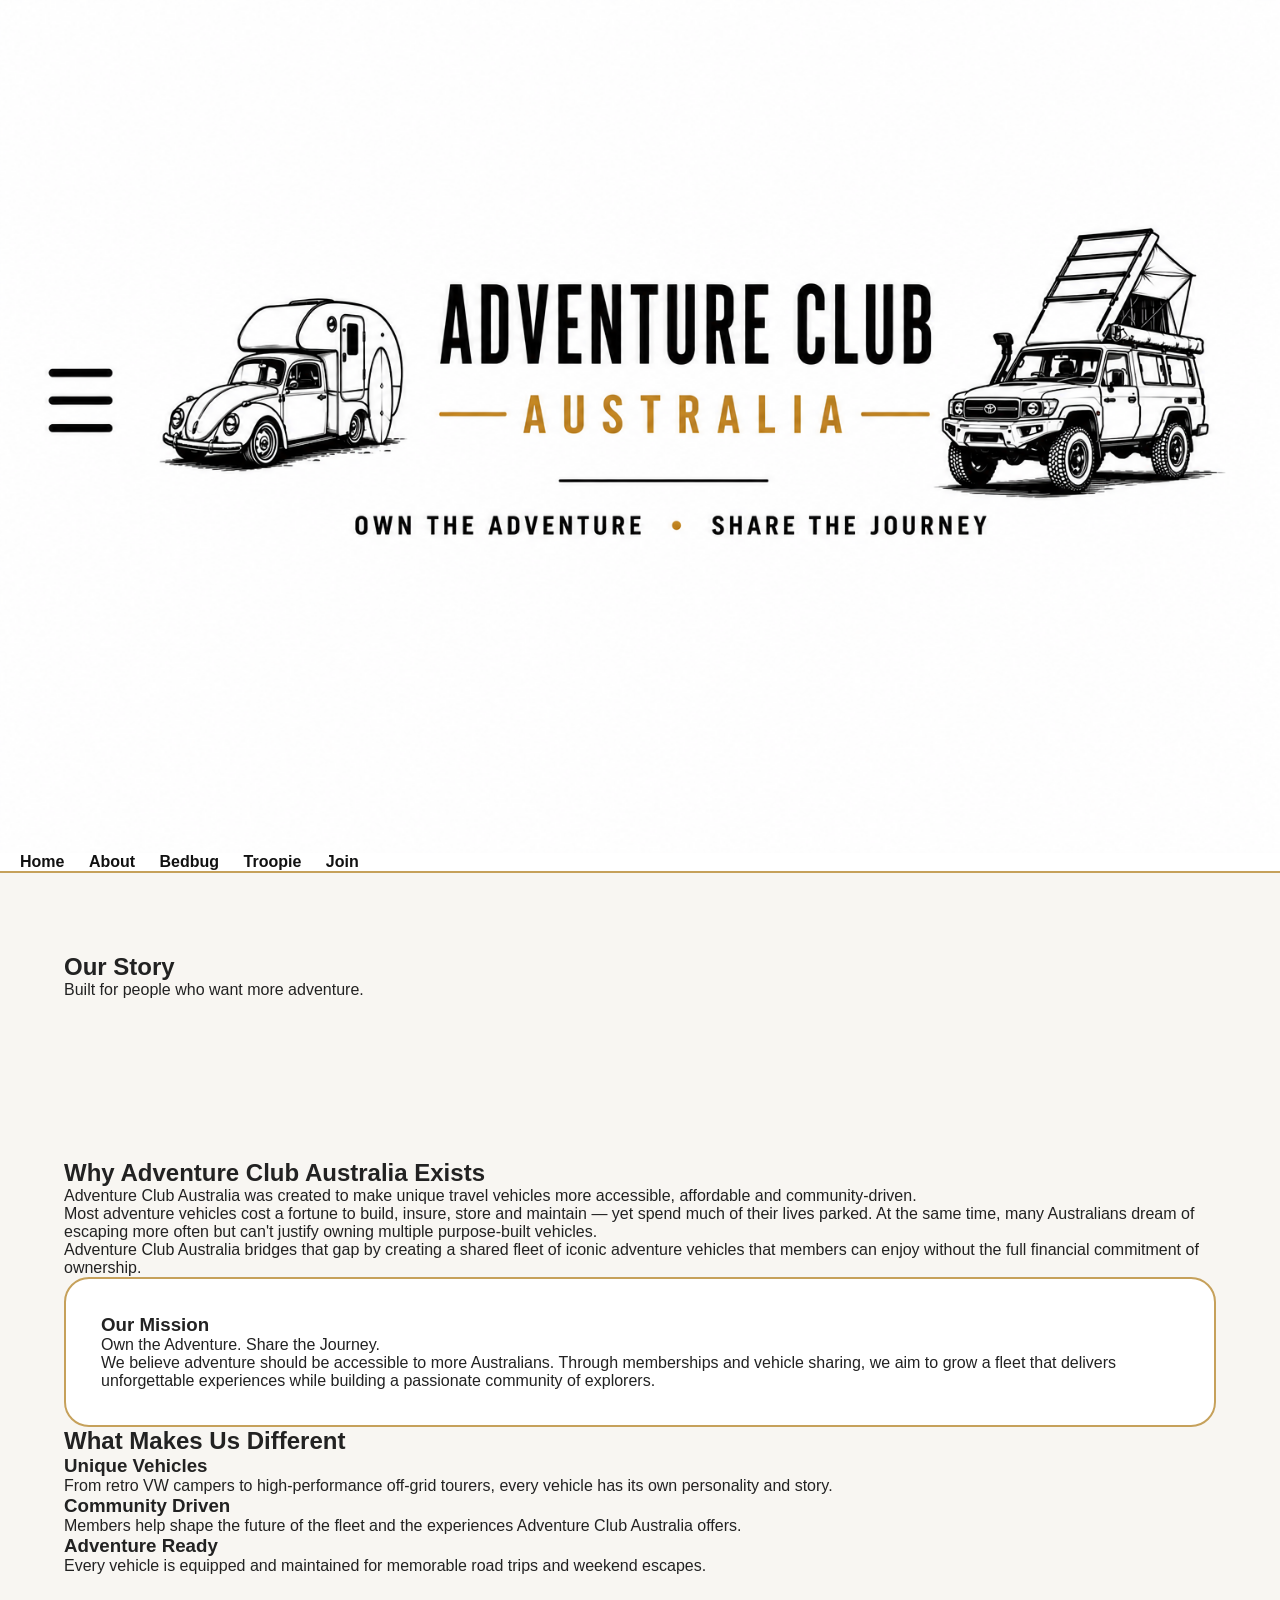
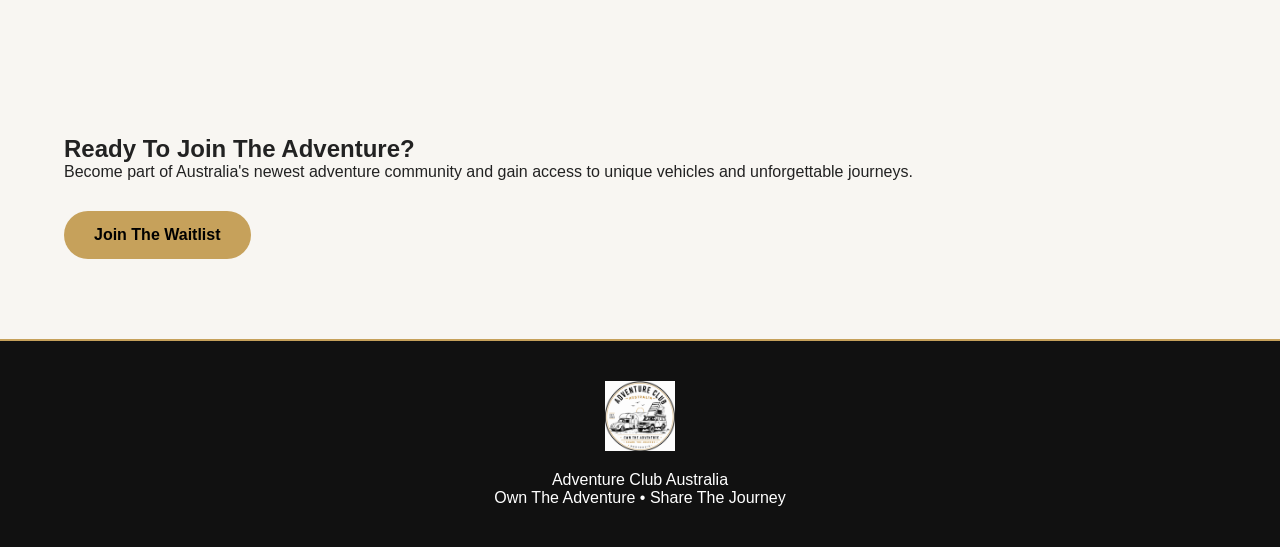
==== about.html @ 5c5e26cb "Create about.html" ====
<!DOCTYPE html>
<html lang="en">
<head>
<meta charset="UTF-8">
<meta name="viewport" content="width=device-width, initial-scale=1.0">

<title>About | Adventure Club Australia</title>

<link rel="stylesheet" href="styles.css">

</head>

<body>

<header>
    <a href="index.html">
        <img src="IMG_5790.png" alt="Adventure Club Australia" class="header-logo">
    </a>

    <nav>
        <a href="index.html">Home</a>
        <a href="about.html">About</a>
        <a href="bedbug.html">Bedbug</a>
        <a href="troopie.html">Troopie</a>
        <a href="join.html">Join</a>
    </nav>
</header>

<section class="page-hero">
    <div class="container">
        <h1>Our Story</h1>
        <p>
            Built for people who want more adventure.
        </p>
    </div>
</section>

<section class="content-section">
    <div class="container">

        <h2>Why Adventure Club Australia Exists</h2>

        <p>
            Adventure Club Australia was created to make unique travel
            vehicles more accessible, affordable and community-driven.
        </p>

        <p>
            Most adventure vehicles cost a fortune to build, insure,
            store and maintain — yet spend much of their lives parked.
            At the same time, many Australians dream of escaping more
            often but can't justify owning multiple purpose-built
            vehicles.
        </p>

        <p>
            Adventure Club Australia bridges that gap by creating a
            shared fleet of iconic adventure vehicles that members
            can enjoy without the full financial commitment of
            ownership.
        </p>

        <div class="gold-box">

            <h3>Our Mission</h3>

            <p>
                Own the Adventure. Share the Journey.
            </p>

            <p>
                We believe adventure should be accessible to more
                Australians. Through memberships and vehicle sharing,
                we aim to grow a fleet that delivers unforgettable
                experiences while building a passionate community of
                explorers.
            </p>

        </div>

        <h2>What Makes Us Different</h2>

        <div class="feature-grid">

            <div class="feature-card">
                <h3>Unique Vehicles</h3>
                <p>
                    From retro VW campers to high-performance
                    off-grid tourers, every vehicle has its
                    own personality and story.
                </p>
            </div>

            <div class="feature-card">
                <h3>Community Driven</h3>
                <p>
                    Members help shape the future of the fleet
                    and the experiences Adventure Club Australia
                    offers.
                </p>
            </div>

            <div class="feature-card">
                <h3>Adventure Ready</h3>
                <p>
                    Every vehicle is equipped and maintained
                    for memorable road trips and weekend escapes.
                </p>
            </div>

        </div>

    </div>
</section>

<section class="cta-section">

    <div class="container">

        <h2>Ready To Join The Adventure?</h2>

        <p>
            Become part of Australia's newest adventure community
            and gain access to unique vehicles and unforgettable journeys.
        </p>

        <a href="join.html" class="btn">
            Join The Waitlist
        </a>

    </div>

</section>

<footer>

    <img src="IMG_5785.png" alt="Adventure Club Australia" class="footer-logo">

    <p>
        Adventure Club Australia
    </p>

    <p>
        Own The Adventure • Share The Journey
    </p>

</footer>

</body>
</html>
---- styles.css ----
:root{
  --gold:#c6a15b;
  --black:#111;
  --cream:#f8f6f2;
}

*{
  margin:0;
  padding:0;
  box-sizing:border-box;
}

body{
  font-family:Arial, sans-serif;
  background:var(--cream);
  color:#222;
}

img{
  max-width:100%;
  display:block;
}

header{
  background:white;
  border-bottom:2px solid var(--gold);
  position:sticky;
  top:0;
  z-index:999;
}

.header-inner{
  width:90%;
  max-width:1200px;
  margin:auto;
  display:flex;
  justify-content:space-between;
  align-items:center;
  padding:15px 0;
}

.logo{
  height:60px;
}

nav a{
  text-decoration:none;
  color:#111;
  margin-left:20px;
  font-weight:700;
}

.hero{
  min-height:85vh;
  background-size:cover;
  background-position:center;
  display:flex;
  align-items:center;
  color:white;
  position:relative;
}

.hero::before{
  content:"";
  position:absolute;
  inset:0;
  background:rgba(0,0,0,.55);
}

.hero-content{
  position:relative;
  width:90%;
  max-width:1200px;
  margin:auto;
}

.hero h1{
  font-size:clamp(50px,8vw,100px);
  margin-bottom:20px;
}

.hero p{
  font-size:22px;
  max-width:700px;
}

.btn{
  display:inline-block;
  margin-top:30px;
  background:var(--gold);
  color:black;
  padding:15px 30px;
  border-radius:40px;
  text-decoration:none;
  font-weight:700;
}

section{
  padding:80px 0;
}

.container{
  width:90%;
  max-width:1200px;
  margin:auto;
}

.section-title{
  text-align:center;
  margin-bottom:50px;
}

.section-title h2{
  font-size:50px;
  margin-bottom:15px;
}

.cards{
  display:grid;
  grid-template-columns:repeat(2,1fr);
  gap:30px;
}

.card{
  background:white;
  border:2px solid var(--gold);
  border-radius:25px;
  overflow:hidden;
}

.card img{
  height:350px;
  width:100%;
  object-fit:cover;
}

.card-content{
  padding:30px;
}

.card h3{
  font-size:32px;
  margin-bottom:15px;
}

.gold-box{
  background:white;
  border:2px solid var(--gold);
  border-radius:25px;
  padding:35px;
}

.gallery{
  display:grid;
  grid-template-columns:repeat(3,1fr);
  gap:20px;
}

.gallery img{
  border-radius:20px;
  border:2px solid var(--gold);
  height:300px;
  object-fit:cover;
}

footer{
  background:#111;
  color:white;
  text-align:center;
  padding:40px 20px;
  border-top:2px solid var(--gold);
}

footer img{
  height:70px;
  margin:auto auto 20px;
}

@media(max-width:900px){

.cards{
grid-template-columns:1fr;
}

.gallery{
grid-template-columns:1fr;
}

.logo{
height:45px;
}

.hero h1{
font-size:55px;
}

nav{
display:none;
}

}
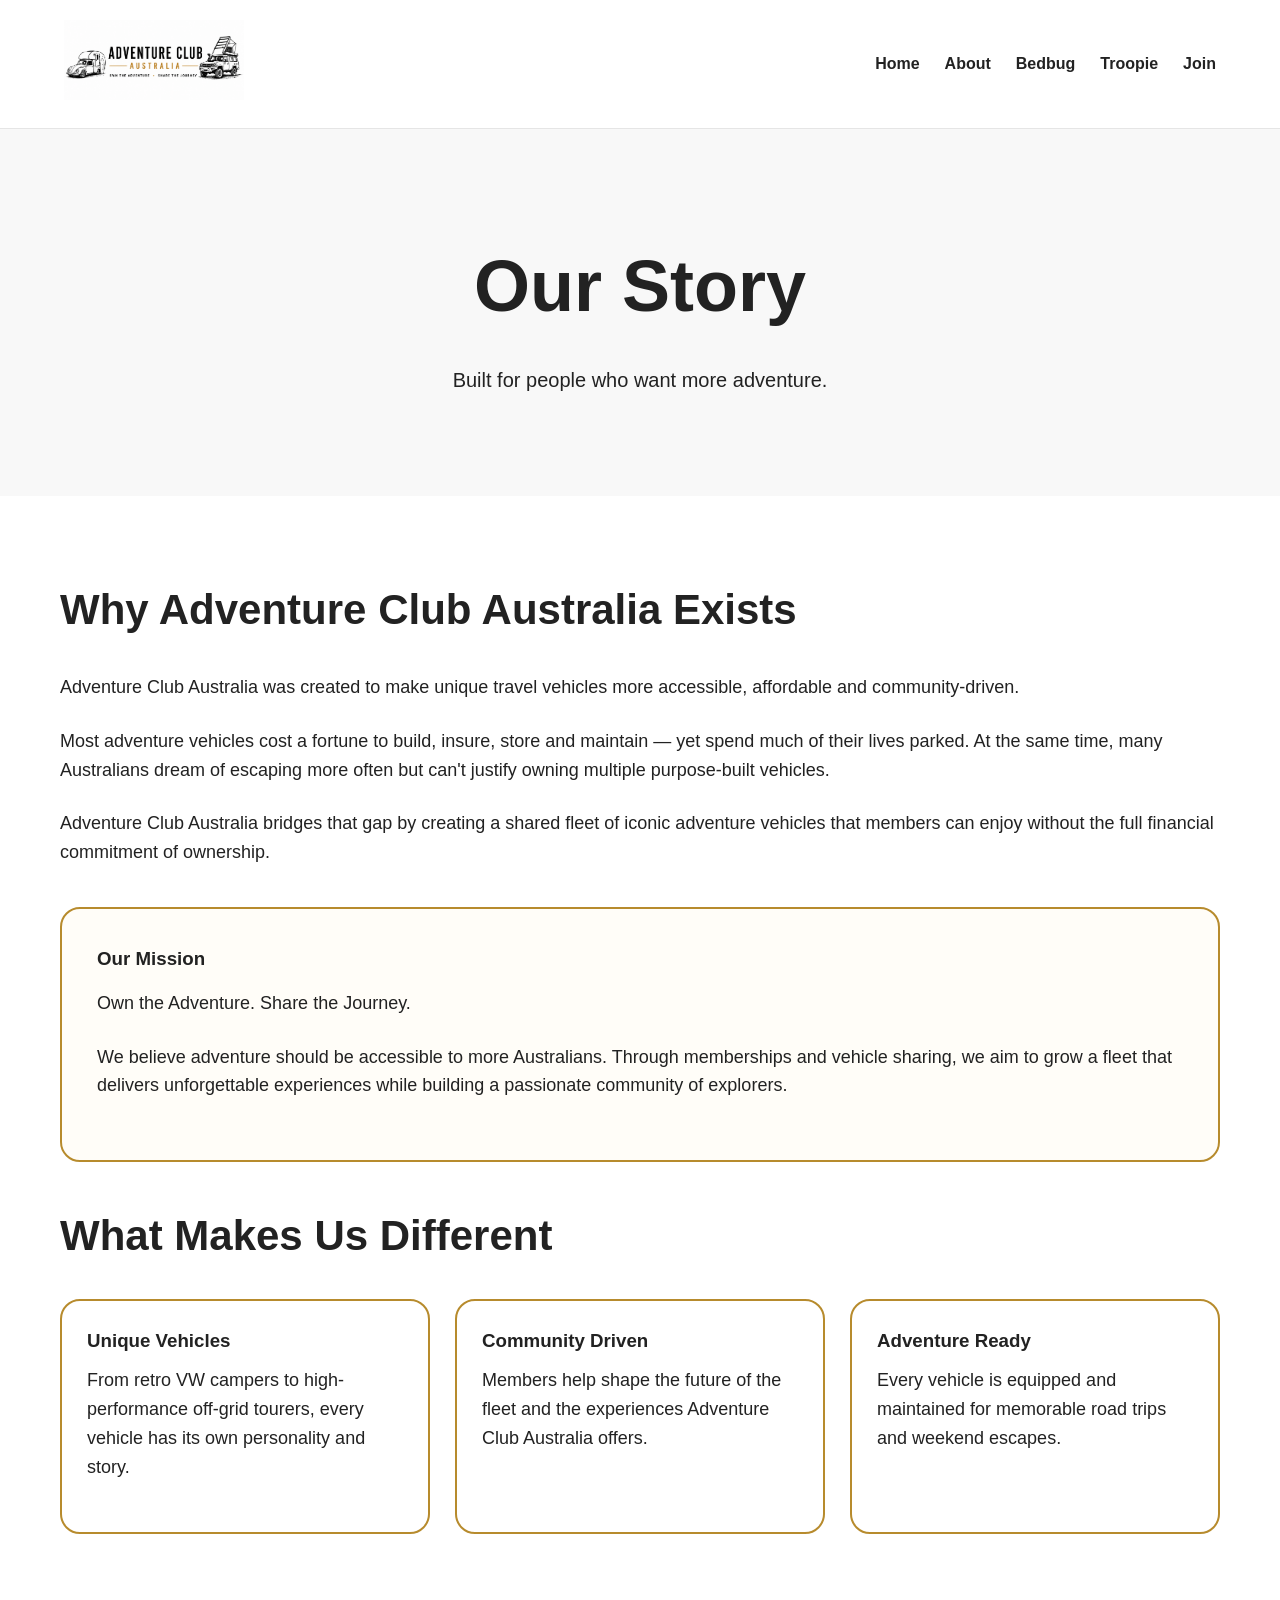
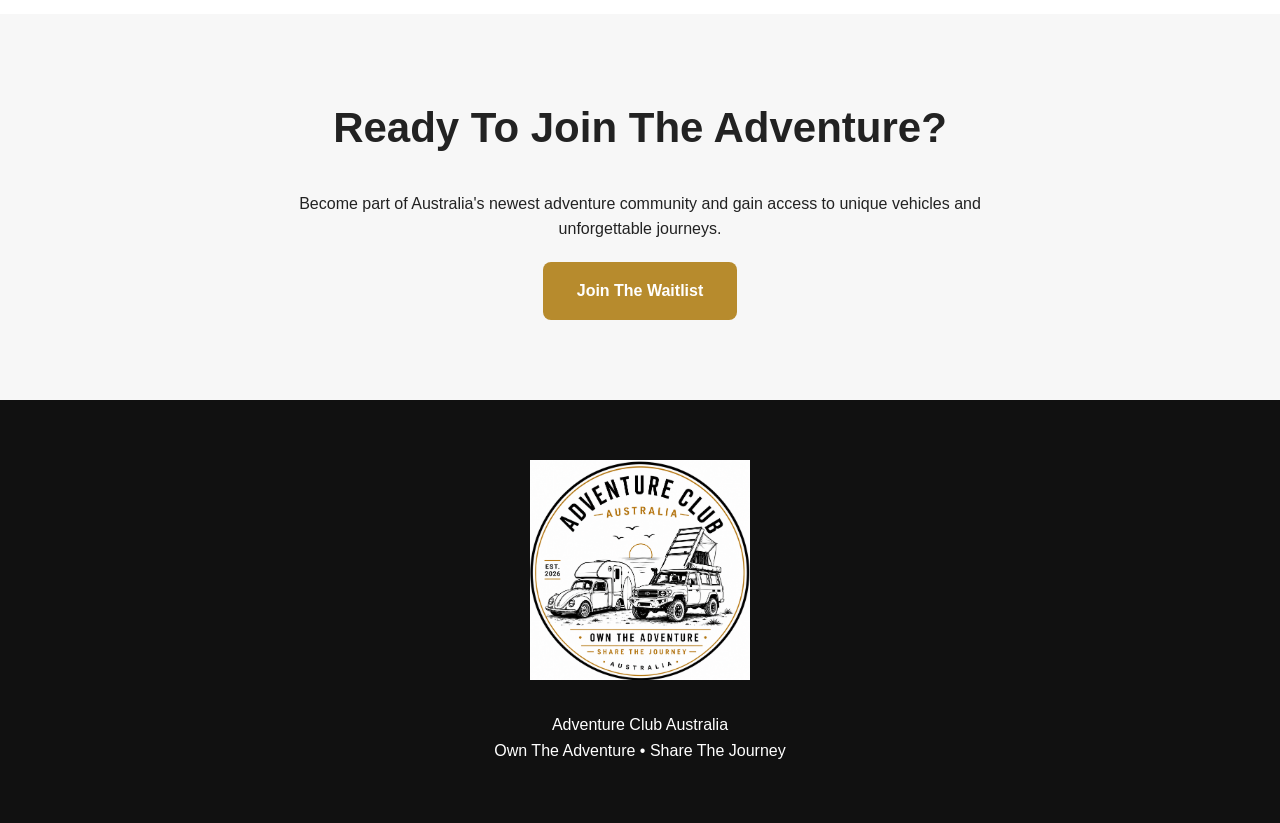
==== commit 53e4146e: "Update about.html" ====
--- a/about.html
+++ b/about.html
@@ -14,7 +14,7 @@
 
 <header>
     <a href="index.html">
-        <img src="IMG_5790.png" alt="Adventure Club Australia" class="header-logo">
+        <img src="IMG_5791.png" alt="Adventure Club Australia" class="header-logo">
     </a>
 
     <nav>
--- a/styles.css
+++ b/styles.css
@@ -1,201 +1,375 @@
-:root{
-  --gold:#c6a15b;
-  --black:#111;
-  --cream:#f8f6f2;
-}
+/* =========================
+   ADVENTURE CLUB AUSTRALIA
+========================= */
 
 *{
-  margin:0;
-  padding:0;
-  box-sizing:border-box;
+    margin:0;
+    padding:0;
+    box-sizing:border-box;
 }
 
 body{
-  font-family:Arial, sans-serif;
-  background:var(--cream);
-  color:#222;
-}
-
-img{
-  max-width:100%;
-  display:block;
-}
+    font-family:Arial, Helvetica, sans-serif;
+    color:#222;
+    background:#ffffff;
+    line-height:1.6;
+}
+
+/* =========================
+   HEADER
+========================= */
 
 header{
-  background:white;
-  border-bottom:2px solid var(--gold);
-  position:sticky;
-  top:0;
-  z-index:999;
-}
-
-.header-inner{
-  width:90%;
-  max-width:1200px;
-  margin:auto;
-  display:flex;
-  justify-content:space-between;
-  align-items:center;
-  padding:15px 0;
-}
-
-.logo{
-  height:60px;
+    background:#fff;
+    padding:20px 5%;
+    display:flex;
+    justify-content:space-between;
+    align-items:center;
+    border-bottom:1px solid #e5e5e5;
+    position:sticky;
+    top:0;
+    z-index:1000;
+}
+
+.header-logo{
+    height:80px;
+    width:auto;
+}
+
+nav{
+    display:flex;
+    gap:25px;
 }
 
 nav a{
-  text-decoration:none;
-  color:#111;
-  margin-left:20px;
-  font-weight:700;
-}
+    text-decoration:none;
+    color:#222;
+    font-weight:600;
+    transition:0.3s;
+}
+
+nav a:hover{
+    color:#b78b2d;
+}
+
+/* =========================
+   HERO
+========================= */
 
 .hero{
-  min-height:85vh;
-  background-size:cover;
-  background-position:center;
-  display:flex;
-  align-items:center;
-  color:white;
-  position:relative;
-}
-
-.hero::before{
-  content:"";
-  position:absolute;
-  inset:0;
-  background:rgba(0,0,0,.55);
+    min-height:80vh;
+    display:flex;
+    justify-content:center;
+    align-items:center;
+    text-align:center;
+    padding:80px 20px;
+    background:linear-gradient(
+        rgba(0,0,0,0.35),
+        rgba(0,0,0,0.35)
+    ),
+    url("IMG_5712.png");
+    background-size:cover;
+    background-position:center;
+    color:white;
 }
 
 .hero-content{
-  position:relative;
-  width:90%;
-  max-width:1200px;
-  margin:auto;
+    max-width:800px;
 }
 
 .hero h1{
-  font-size:clamp(50px,8vw,100px);
-  margin-bottom:20px;
+    font-size:clamp(42px,7vw,90px);
+    margin-bottom:20px;
 }
 
 .hero p{
-  font-size:22px;
-  max-width:700px;
-}
+    font-size:22px;
+    margin-bottom:30px;
+}
+
+/* =========================
+   PAGE HERO
+========================= */
+
+.page-hero{
+    padding:100px 20px;
+    text-align:center;
+    background:#f8f8f8;
+}
+
+.page-hero h1{
+    font-size:clamp(38px,6vw,72px);
+    margin-bottom:20px;
+}
+
+.page-hero p{
+    max-width:700px;
+    margin:auto;
+    font-size:20px;
+}
+
+/* =========================
+   BUTTONS
+========================= */
 
 .btn{
-  display:inline-block;
-  margin-top:30px;
-  background:var(--gold);
-  color:black;
-  padding:15px 30px;
-  border-radius:40px;
-  text-decoration:none;
-  font-weight:700;
+    display:inline-block;
+    background:#b78b2d;
+    color:white;
+    text-decoration:none;
+    padding:16px 34px;
+    border-radius:8px;
+    font-weight:bold;
+    transition:0.3s;
+    border:none;
+    cursor:pointer;
+}
+
+.btn:hover{
+    background:#967022;
+}
+
+.btn-small{
+    display:inline-block;
+    background:#b78b2d;
+    color:white;
+    text-decoration:none;
+    padding:12px 24px;
+    border-radius:8px;
+    margin-top:15px;
+    font-weight:600;
+}
+
+/* =========================
+   CONTAINERS
+========================= */
+
+.container{
+    max-width:1200px;
+    margin:auto;
+    padding:0 20px;
 }
 
 section{
-  padding:80px 0;
-}
-
-.container{
-  width:90%;
-  max-width:1200px;
-  margin:auto;
-}
-
-.section-title{
-  text-align:center;
-  margin-bottom:50px;
-}
-
-.section-title h2{
-  font-size:50px;
-  margin-bottom:15px;
-}
-
-.cards{
-  display:grid;
-  grid-template-columns:repeat(2,1fr);
-  gap:30px;
-}
-
-.card{
-  background:white;
-  border:2px solid var(--gold);
-  border-radius:25px;
-  overflow:hidden;
-}
-
-.card img{
-  height:350px;
-  width:100%;
-  object-fit:cover;
+    padding:80px 0;
+}
+
+h2{
+    text-align:center;
+    margin-bottom:30px;
+    font-size:42px;
+}
+
+/* =========================
+   INTRO
+========================= */
+
+.intro-section p{
+    max-width:900px;
+    margin:auto;
+    text-align:center;
+    font-size:20px;
+}
+
+/* =========================
+   FLEET
+========================= */
+
+.fleet-grid{
+    display:grid;
+    grid-template-columns:repeat(auto-fit,minmax(320px,1fr));
+    gap:40px;
+}
+
+.fleet-card{
+    background:white;
+    border:2px solid #b78b2d;
+    border-radius:20px;
+    overflow:hidden;
+    box-shadow:0 8px 30px rgba(0,0,0,0.08);
+    transition:0.3s;
+}
+
+.fleet-card:hover{
+    transform:translateY(-6px);
+}
+
+.fleet-card img{
+    width:100%;
+    height:320px;
+    object-fit:cover;
 }
 
 .card-content{
-  padding:30px;
-}
-
-.card h3{
-  font-size:32px;
-  margin-bottom:15px;
-}
+    padding:25px;
+}
+
+.card-content h3{
+    margin-bottom:10px;
+    font-size:30px;
+}
+
+/* =========================
+   GALLERY
+========================= */
+
+.gallery-grid{
+    display:grid;
+    grid-template-columns:repeat(auto-fit,minmax(250px,1fr));
+    gap:20px;
+}
+
+.gallery-grid img{
+    width:100%;
+    height:260px;
+    object-fit:cover;
+    border-radius:18px;
+}
+
+/* =========================
+   GOLD BOX
+========================= */
 
 .gold-box{
-  background:white;
-  border:2px solid var(--gold);
-  border-radius:25px;
-  padding:35px;
-}
-
-.gallery{
-  display:grid;
-  grid-template-columns:repeat(3,1fr);
-  gap:20px;
-}
-
-.gallery img{
-  border-radius:20px;
-  border:2px solid var(--gold);
-  height:300px;
-  object-fit:cover;
-}
+    border:2px solid #b78b2d;
+    padding:35px;
+    border-radius:20px;
+    margin:40px 0;
+    background:#fffdf8;
+}
+
+.gold-box h3{
+    margin-bottom:15px;
+}
+
+/* =========================
+   FEATURES
+========================= */
+
+.feature-grid{
+    display:grid;
+    grid-template-columns:repeat(auto-fit,minmax(250px,1fr));
+    gap:25px;
+    margin-top:30px;
+}
+
+.feature-card{
+    background:white;
+    border:2px solid #b78b2d;
+    border-radius:20px;
+    padding:25px;
+}
+
+.feature-card h3{
+    margin-bottom:10px;
+}
+
+/* =========================
+   CONTENT
+========================= */
+
+.content-section p{
+    margin-bottom:25px;
+    font-size:18px;
+}
+
+.content-section h2{
+    text-align:left;
+}
+
+/* =========================
+   CTA
+========================= */
+
+.cta-section{
+    text-align:center;
+    background:#f7f7f7;
+}
+
+.cta-section p{
+    max-width:700px;
+    margin:20px auto;
+}
+
+/* =========================
+   FORM
+========================= */
+
+.join-form{
+    max-width:700px;
+    margin:40px auto 0;
+}
+
+.join-form input,
+.join-form textarea{
+    width:100%;
+    padding:16px;
+    margin-bottom:15px;
+    border:1px solid #ddd;
+    border-radius:8px;
+    font-size:16px;
+}
+
+.join-form button{
+    width:100%;
+}
+
+/* =========================
+   FOOTER
+========================= */
 
 footer{
-  background:#111;
-  color:white;
-  text-align:center;
-  padding:40px 20px;
-  border-top:2px solid var(--gold);
-}
-
-footer img{
-  height:70px;
-  margin:auto auto 20px;
-}
-
-@media(max-width:900px){
-
-.cards{
-grid-template-columns:1fr;
-}
-
-.gallery{
-grid-template-columns:1fr;
-}
-
-.logo{
-height:45px;
-}
-
-.hero h1{
-font-size:55px;
-}
-
-nav{
-display:none;
-}
-
-}
+    background:#111;
+    color:white;
+    text-align:center;
+    padding:60px 20px;
+}
+
+.footer-logo{
+    width:220px;
+    max-width:80%;
+    margin-bottom:25px;
+}
+
+footer h3{
+    margin-bottom:10px;
+}
+
+/* =========================
+   MOBILE
+========================= */
+
+@media(max-width:768px){
+
+    header{
+        flex-direction:column;
+        gap:20px;
+    }
+
+    nav{
+        flex-wrap:wrap;
+        justify-content:center;
+        gap:15px;
+    }
+
+    .header-logo{
+        height:65px;
+    }
+
+    h2{
+        font-size:34px;
+    }
+
+    .hero h1{
+        font-size:52px;
+    }
+
+    .hero p{
+        font-size:18px;
+    }
+
+    .fleet-card img{
+        height:250px;
+    }
+
+}
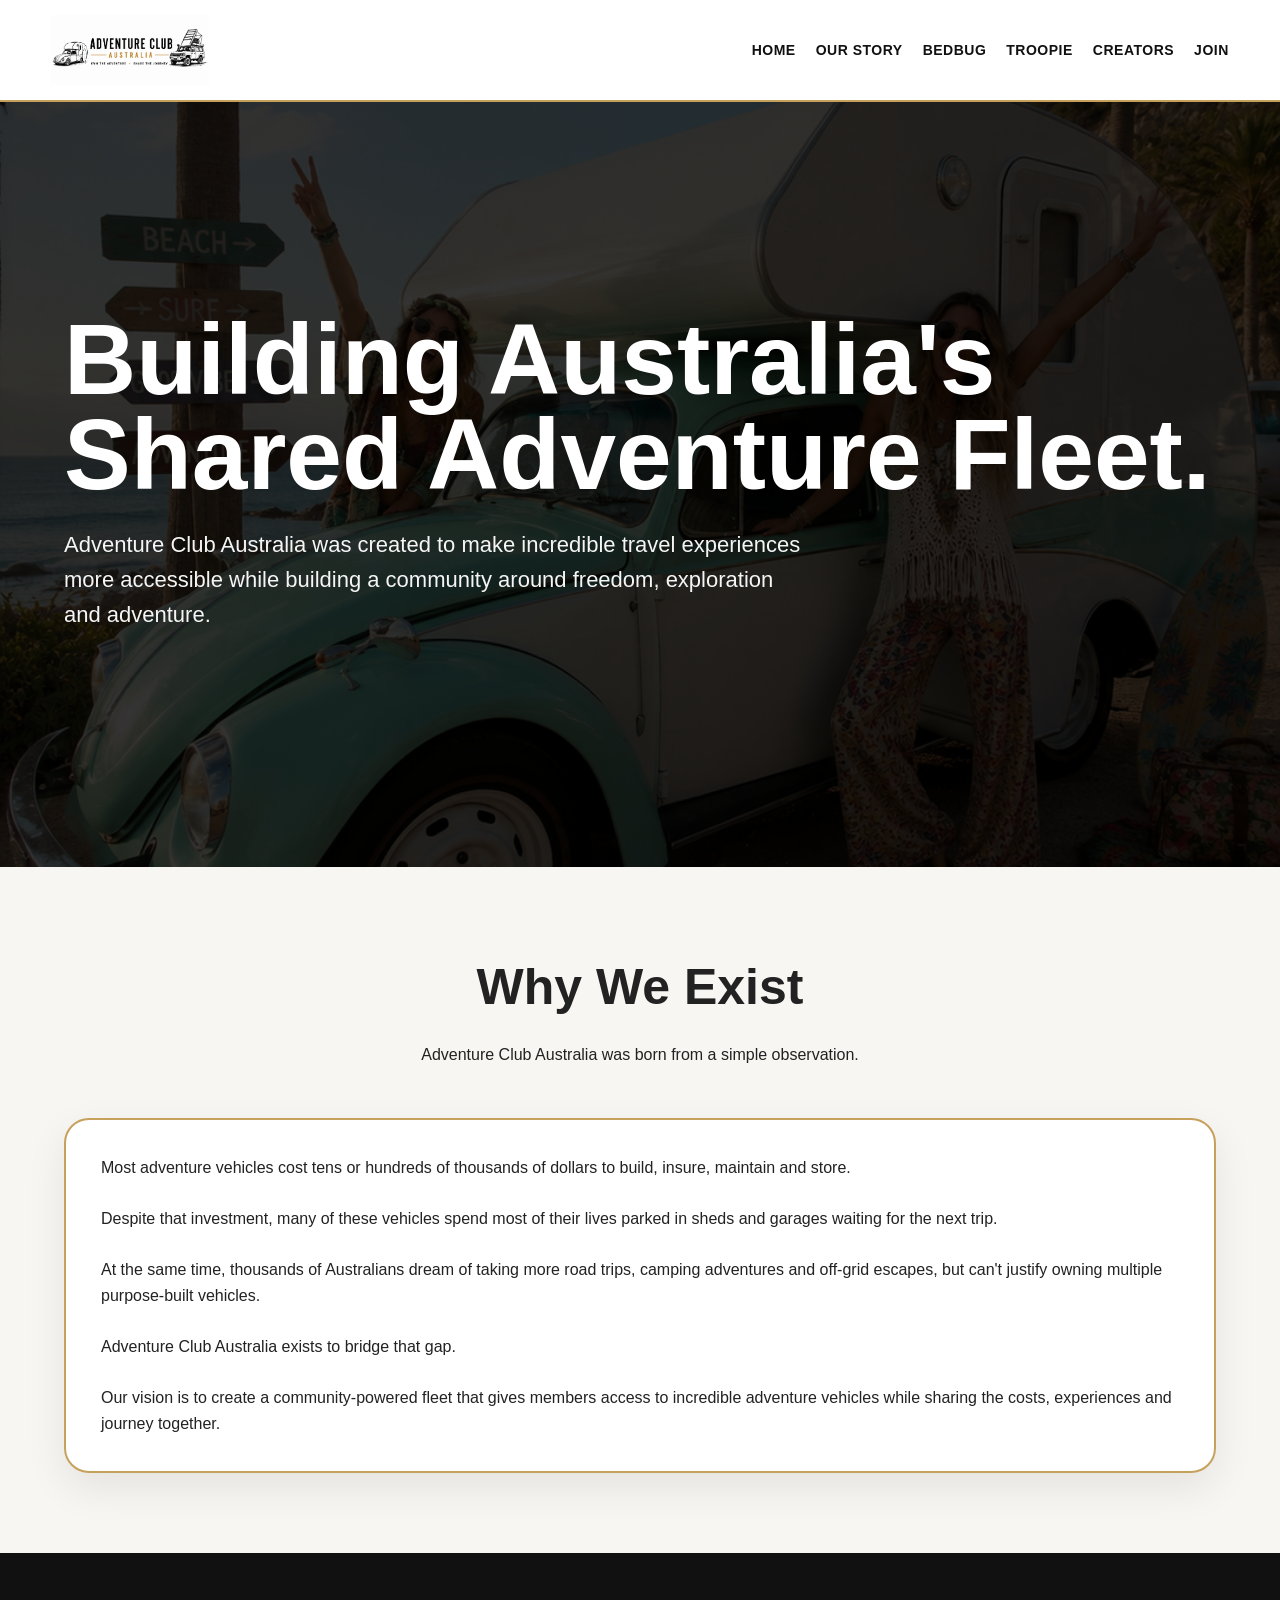
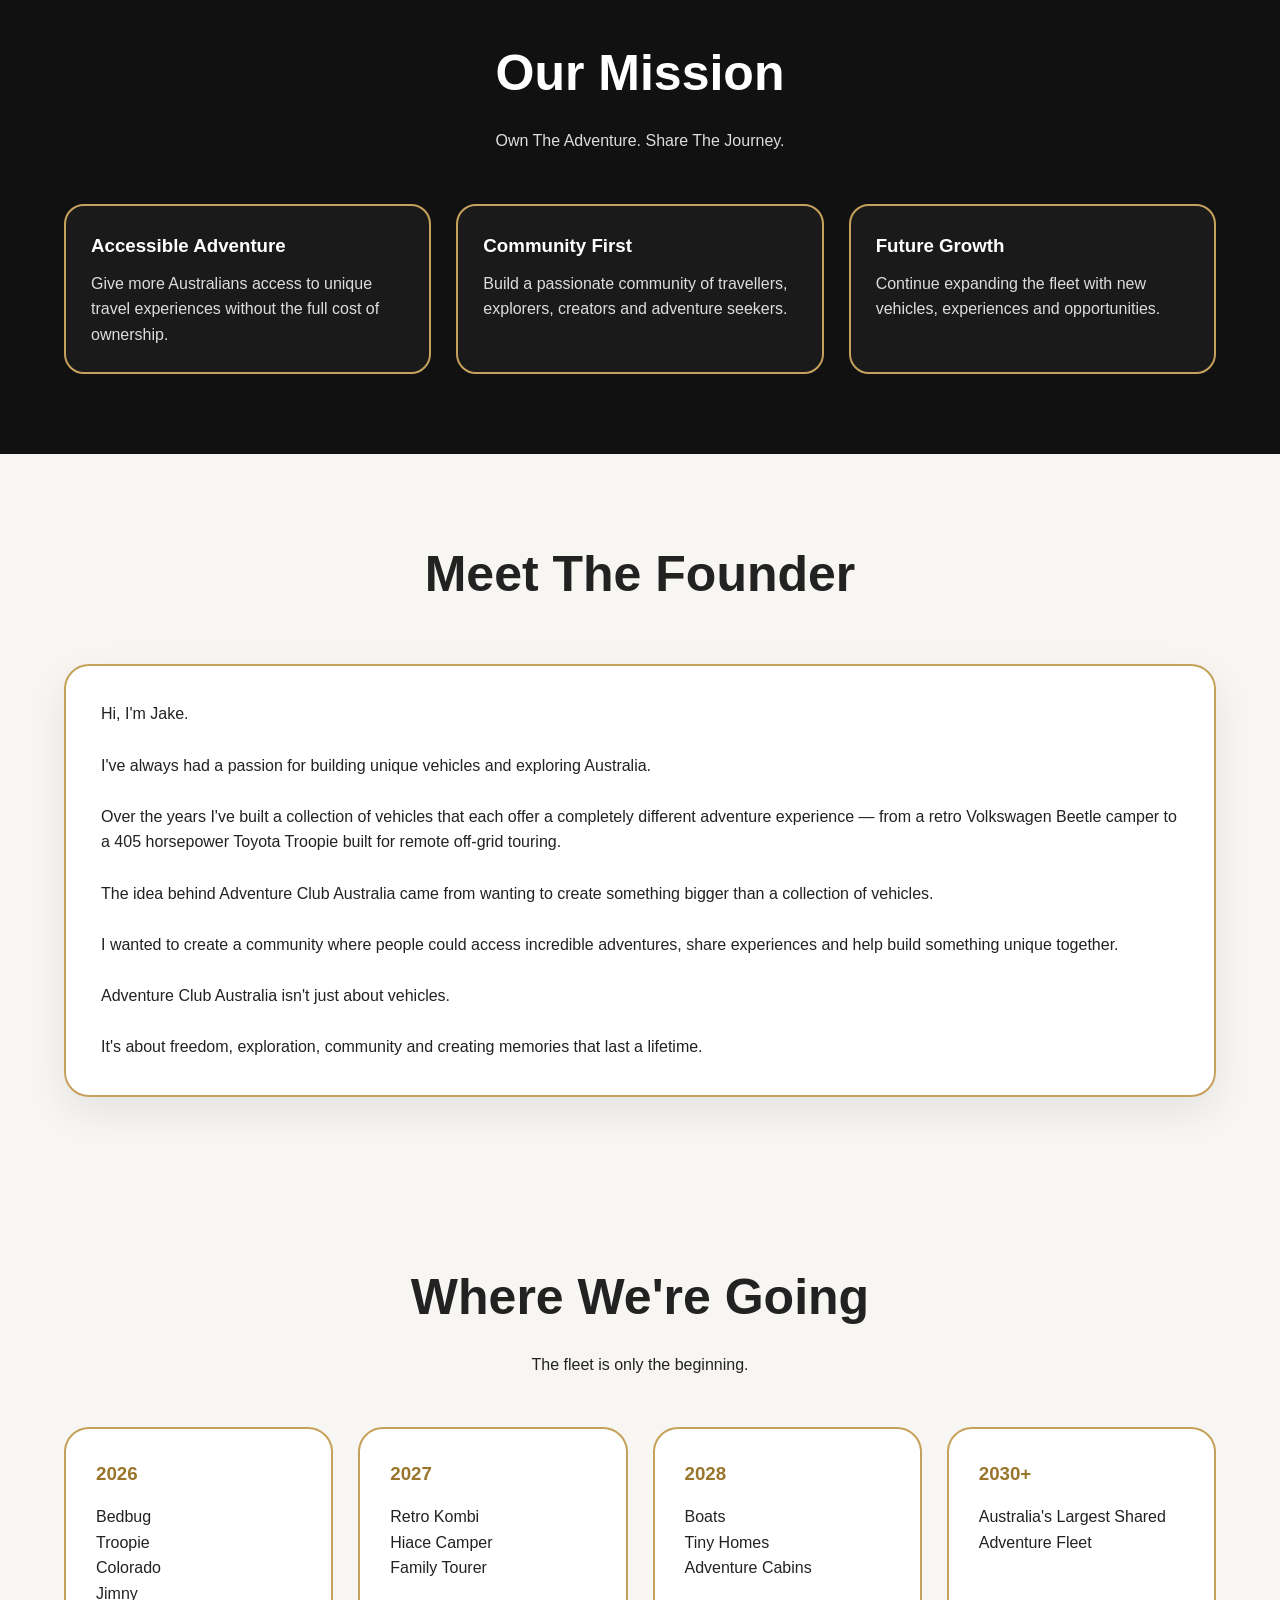
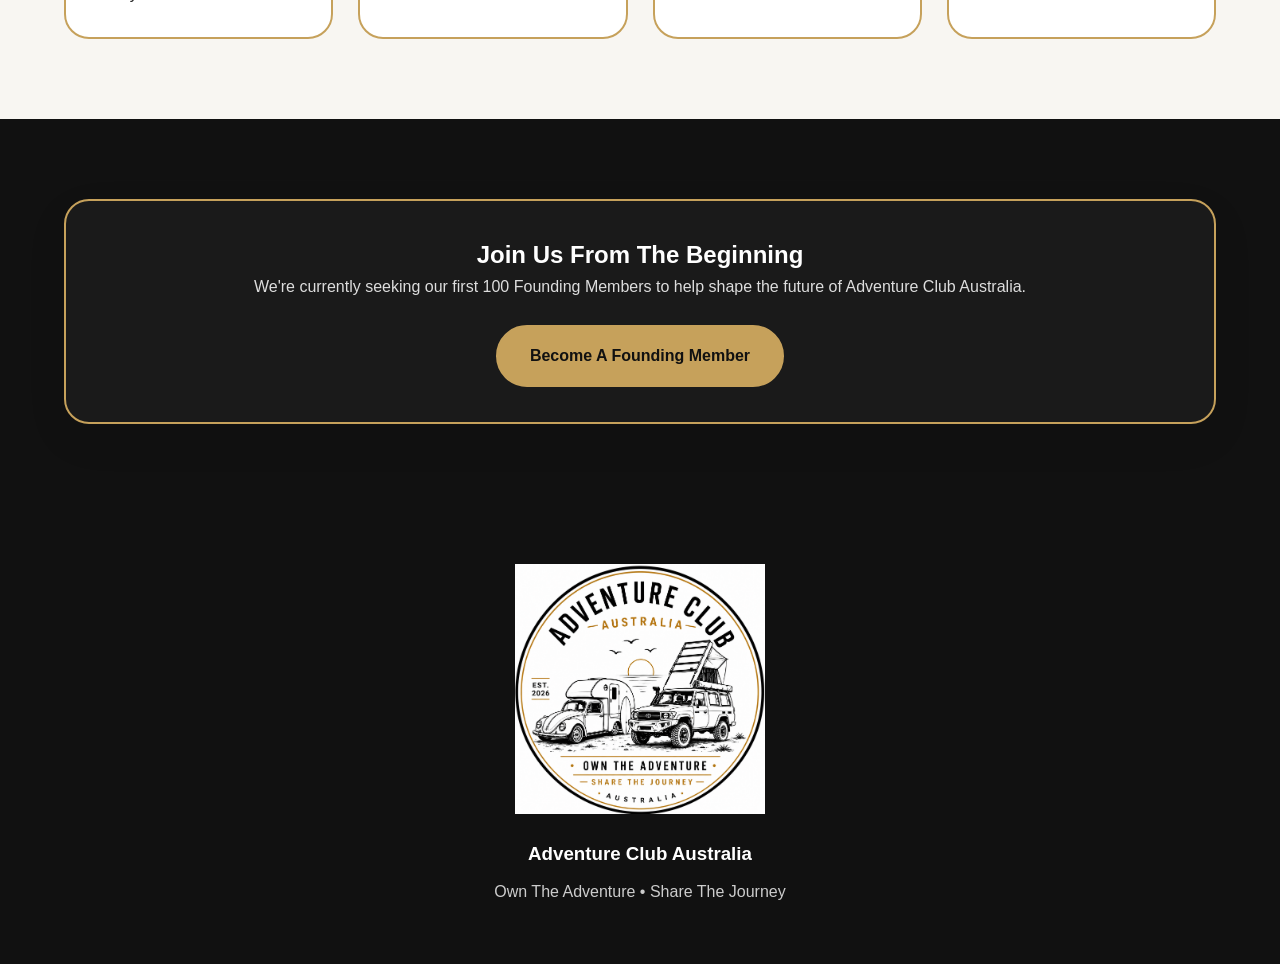
==== commit 0d4c1e04: "Update about.html" ====
--- a/about.html
+++ b/about.html
@@ -1,10 +1,17 @@
 <!DOCTYPE html>
 <html lang="en">
+
 <head>
+
 <meta charset="UTF-8">
 <meta name="viewport" content="width=device-width, initial-scale=1.0">
 
-<title>About | Adventure Club Australia</title>
+<title>
+Our Story | Adventure Club Australia
+</title>
+
+<meta name="description"
+content="Learn about the vision behind Adventure Club Australia and the mission to build Australia's first community-powered adventure fleet.">
 
 <link rel="stylesheet" href="styles.css">
 
@@ -13,138 +20,364 @@
 <body>
 
 <header>
-    <a href="index.html">
-        <img src="IMG_5791.png" alt="Adventure Club Australia" class="header-logo">
-    </a>
-
-    <nav>
-        <a href="index.html">Home</a>
-        <a href="about.html">About</a>
-        <a href="bedbug.html">Bedbug</a>
-        <a href="troopie.html">Troopie</a>
-        <a href="join.html">Join</a>
-    </nav>
+
+<div class="header-inner">
+
+<a href="index.html">
+<img src="IMG_5791.png"
+alt="Adventure Club Australia"
+class="header-logo">
+</a>
+
+<nav>
+
+<a href="index.html">Home</a>
+<a href="about.html">Our Story</a>
+<a href="bedbug.html">Bedbug</a>
+<a href="troopie.html">Troopie</a>
+<a href="creators.html">Creators</a>
+<a href="join.html">Join</a>
+
+</nav>
+
+</div>
+
 </header>
 
-<section class="page-hero">
-    <div class="container">
-        <h1>Our Story</h1>
-        <p>
-            Built for people who want more adventure.
-        </p>
-    </div>
-</section>
-
-<section class="content-section">
-    <div class="container">
-
-        <h2>Why Adventure Club Australia Exists</h2>
-
-        <p>
-            Adventure Club Australia was created to make unique travel
-            vehicles more accessible, affordable and community-driven.
-        </p>
-
-        <p>
-            Most adventure vehicles cost a fortune to build, insure,
-            store and maintain — yet spend much of their lives parked.
-            At the same time, many Australians dream of escaping more
-            often but can't justify owning multiple purpose-built
-            vehicles.
-        </p>
-
-        <p>
-            Adventure Club Australia bridges that gap by creating a
-            shared fleet of iconic adventure vehicles that members
-            can enjoy without the full financial commitment of
-            ownership.
-        </p>
-
-        <div class="gold-box">
-
-            <h3>Our Mission</h3>
-
-            <p>
-                Own the Adventure. Share the Journey.
-            </p>
-
-            <p>
-                We believe adventure should be accessible to more
-                Australians. Through memberships and vehicle sharing,
-                we aim to grow a fleet that delivers unforgettable
-                experiences while building a passionate community of
-                explorers.
-            </p>
-
-        </div>
-
-        <h2>What Makes Us Different</h2>
-
-        <div class="feature-grid">
-
-            <div class="feature-card">
-                <h3>Unique Vehicles</h3>
-                <p>
-                    From retro VW campers to high-performance
-                    off-grid tourers, every vehicle has its
-                    own personality and story.
-                </p>
-            </div>
-
-            <div class="feature-card">
-                <h3>Community Driven</h3>
-                <p>
-                    Members help shape the future of the fleet
-                    and the experiences Adventure Club Australia
-                    offers.
-                </p>
-            </div>
-
-            <div class="feature-card">
-                <h3>Adventure Ready</h3>
-                <p>
-                    Every vehicle is equipped and maintained
-                    for memorable road trips and weekend escapes.
-                </p>
-            </div>
-
-        </div>
-
-    </div>
-</section>
-
-<section class="cta-section">
-
-    <div class="container">
-
-        <h2>Ready To Join The Adventure?</h2>
-
-        <p>
-            Become part of Australia's newest adventure community
-            and gain access to unique vehicles and unforgettable journeys.
-        </p>
-
-        <a href="join.html" class="btn">
-            Join The Waitlist
-        </a>
-
-    </div>
+<section class="hero"
+style="
+background:
+linear-gradient(
+rgba(0,0,0,0.55),
+rgba(0,0,0,0.55)
+),
+url('IMG_5712.png');
+background-size:cover;
+background-position:center;
+">
+
+<div class="hero-content">
+
+<h1>
+Building Australia's Shared Adventure Fleet.
+</h1>
+
+<p>
+Adventure Club Australia was created to make incredible
+travel experiences more accessible while building a
+community around freedom, exploration and adventure.
+</p>
+
+</div>
+
+</section>
+
+<section>
+
+<div class="container">
+
+<div class="section-title">
+
+<h2>
+Why We Exist
+</h2>
+
+<p>
+Adventure Club Australia was born from a simple observation.
+</p>
+
+</div>
+
+<div class="gold-box">
+
+<p>
+Most adventure vehicles cost tens or hundreds of thousands
+of dollars to build, insure, maintain and store.
+</p>
+
+<br>
+
+<p>
+Despite that investment, many of these vehicles spend most
+of their lives parked in sheds and garages waiting for the
+next trip.
+</p>
+
+<br>
+
+<p>
+At the same time, thousands of Australians dream of taking
+more road trips, camping adventures and off-grid escapes,
+but can't justify owning multiple purpose-built vehicles.
+</p>
+
+<br>
+
+<p>
+Adventure Club Australia exists to bridge that gap.
+</p>
+
+<br>
+
+<p>
+Our vision is to create a community-powered fleet that gives
+members access to incredible adventure vehicles while sharing
+the costs, experiences and journey together.
+</p>
+
+</div>
+
+</div>
+
+</section>
+
+<section class="dark-section">
+
+<div class="container">
+
+<div class="section-title">
+
+<h2>
+Our Mission
+</h2>
+
+<p>
+Own The Adventure. Share The Journey.
+</p>
+
+</div>
+
+<div class="feature-grid">
+
+<div class="feature-card">
+
+<h3>
+Accessible Adventure
+</h3>
+
+<p>
+Give more Australians access to unique travel experiences
+without the full cost of ownership.
+</p>
+
+</div>
+
+<div class="feature-card">
+
+<h3>
+Community First
+</h3>
+
+<p>
+Build a passionate community of travellers, explorers,
+creators and adventure seekers.
+</p>
+
+</div>
+
+<div class="feature-card">
+
+<h3>
+Future Growth
+</h3>
+
+<p>
+Continue expanding the fleet with new vehicles,
+experiences and opportunities.
+</p>
+
+</div>
+
+</div>
+
+</div>
+
+</section>
+
+<section>
+
+<div class="container">
+
+<div class="section-title">
+
+<h2>
+Meet The Founder
+</h2>
+
+</div>
+
+<div class="gold-box">
+
+<p>
+Hi, I'm Jake.
+</p>
+
+<br>
+
+<p>
+I've always had a passion for building unique vehicles and
+exploring Australia.
+</p>
+
+<br>
+
+<p>
+Over the years I've built a collection of vehicles that each
+offer a completely different adventure experience — from a
+retro Volkswagen Beetle camper to a 405 horsepower Toyota
+Troopie built for remote off-grid touring.
+</p>
+
+<br>
+
+<p>
+The idea behind Adventure Club Australia came from wanting
+to create something bigger than a collection of vehicles.
+</p>
+
+<br>
+
+<p>
+I wanted to create a community where people could access
+incredible adventures, share experiences and help build
+something unique together.
+</p>
+
+<br>
+
+<p>
+Adventure Club Australia isn't just about vehicles.
+</p>
+
+<br>
+
+<p>
+It's about freedom, exploration, community and creating
+memories that last a lifetime.
+</p>
+
+</div>
+
+</div>
+
+</section>
+
+<section>
+
+<div class="container">
+
+<div class="section-title">
+
+<h2>
+Where We're Going
+</h2>
+
+<p>
+The fleet is only the beginning.
+</p>
+
+</div>
+
+<div class="roadmap">
+
+<div class="roadmap-item">
+
+<h3>2026</h3>
+
+<p>
+Bedbug<br>
+Troopie<br>
+Colorado<br>
+Jimny
+</p>
+
+</div>
+
+<div class="roadmap-item">
+
+<h3>2027</h3>
+
+<p>
+Retro Kombi<br>
+Hiace Camper<br>
+Family Tourer
+</p>
+
+</div>
+
+<div class="roadmap-item">
+
+<h3>2028</h3>
+
+<p>
+Boats<br>
+Tiny Homes<br>
+Adventure Cabins
+</p>
+
+</div>
+
+<div class="roadmap-item">
+
+<h3>2030+</h3>
+
+<p>
+Australia's Largest Shared Adventure Fleet
+</p>
+
+</div>
+
+</div>
+
+</div>
+
+</section>
+
+<section class="dark-section">
+
+<div class="container">
+
+<div class="gold-box"
+style="text-align:center;">
+
+<h2>
+Join Us From The Beginning
+</h2>
+
+<p>
+We're currently seeking our first 100 Founding Members to
+help shape the future of Adventure Club Australia.
+</p>
+
+<br>
+
+<a href="join.html"
+class="btn">
+Become A Founding Member
+</a>
+
+</div>
+
+</div>
 
 </section>
 
 <footer>
 
-    <img src="IMG_5785.png" alt="Adventure Club Australia" class="footer-logo">
-
-    <p>
-        Adventure Club Australia
-    </p>
-
-    <p>
-        Own The Adventure • Share The Journey
-    </p>
+<img src="IMG_5785.png"
+alt="Adventure Club Australia"
+class="footer-logo">
+
+<h3>
+Adventure Club Australia
+</h3>
+
+<p>
+Own The Adventure • Share The Journey
+</p>
 
 </footer>
 
 </body>
+
 </html>
--- a/styles.css
+++ b/styles.css
@@ -1,6 +1,15 @@
-/* =========================
+/* ==========================
    ADVENTURE CLUB AUSTRALIA
-========================= */
+========================== */
+
+:root{
+    --gold:#c6a15b;
+    --dark-gold:#9a762d;
+    --black:#111111;
+    --cream:#f8f6f2;
+    --white:#ffffff;
+    --grey:#666666;
+}
 
 *{
     margin:0;
@@ -8,315 +17,354 @@
     box-sizing:border-box;
 }
 
+html{
+    scroll-behavior:smooth;
+}
+
 body{
     font-family:Arial, Helvetica, sans-serif;
+    background:var(--cream);
     color:#222;
-    background:#ffffff;
     line-height:1.6;
 }
 
-/* =========================
+img{
+    max-width:100%;
+    display:block;
+}
+
+a{
+    text-decoration:none;
+}
+
+/* ==========================
    HEADER
-========================= */
+========================== */
 
 header{
-    background:#fff;
-    padding:20px 5%;
+    background:white;
+    border-bottom:2px solid var(--gold);
+    position:sticky;
+    top:0;
+    z-index:999;
+}
+
+.header-inner{
+    width:92%;
+    max-width:1200px;
+    margin:auto;
     display:flex;
     justify-content:space-between;
     align-items:center;
-    border-bottom:1px solid #e5e5e5;
-    position:sticky;
-    top:0;
-    z-index:1000;
+    padding:15px 0;
 }
 
 .header-logo{
-    height:80px;
+    height:70px;
     width:auto;
 }
 
 nav{
     display:flex;
-    gap:25px;
+    gap:20px;
 }
 
 nav a{
-    text-decoration:none;
-    color:#222;
-    font-weight:600;
-    transition:0.3s;
+    color:#111;
+    font-weight:700;
+    text-transform:uppercase;
+    font-size:14px;
+    letter-spacing:0.5px;
 }
 
 nav a:hover{
-    color:#b78b2d;
-}
-
-/* =========================
-   HERO
-========================= */
+    color:var(--dark-gold);
+}
+
+/* ==========================
+   HERO SECTION
+========================== */
 
 .hero{
-    min-height:80vh;
+    min-height:85vh;
     display:flex;
-    justify-content:center;
     align-items:center;
-    text-align:center;
-    padding:80px 20px;
-    background:linear-gradient(
-        rgba(0,0,0,0.35),
-        rgba(0,0,0,0.35)
-    ),
-    url("IMG_5712.png");
+    position:relative;
     background-size:cover;
     background-position:center;
     color:white;
 }
 
+.hero::before{
+    content:"";
+    position:absolute;
+    inset:0;
+    background:rgba(0,0,0,0.55);
+}
+
 .hero-content{
-    max-width:800px;
+    position:relative;
+    width:90%;
+    max-width:1200px;
+    margin:auto;
 }
 
 .hero h1{
-    font-size:clamp(42px,7vw,90px);
-    margin-bottom:20px;
+    font-size:clamp(48px,8vw,100px);
+    line-height:0.95;
+    margin-bottom:25px;
 }
 
 .hero p{
     font-size:22px;
-    margin-bottom:30px;
-}
-
-/* =========================
-   PAGE HERO
-========================= */
-
-.page-hero{
-    padding:100px 20px;
+    max-width:750px;
+    margin-bottom:25px;
+    color:#f5f5f5;
+}
+
+/* ==========================
+   BUTTONS
+========================== */
+
+.btn{
+    display:inline-block;
+    background:var(--gold);
+    color:#111;
+    padding:16px 32px;
+    border-radius:50px;
+    font-weight:700;
+    border:2px solid var(--gold);
+    transition:0.3s;
+}
+
+.btn:hover{
+    transform:translateY(-3px);
+}
+
+.btn-secondary{
+    display:inline-block;
+    background:transparent;
+    color:white;
+    padding:16px 32px;
+    border-radius:50px;
+    font-weight:700;
+    border:2px solid white;
+    margin-left:15px;
+}
+
+/* ==========================
+   GENERAL SECTIONS
+========================== */
+
+section{
+    padding:80px 0;
+}
+
+.container{
+    width:90%;
+    max-width:1200px;
+    margin:auto;
+}
+
+.section-title{
     text-align:center;
-    background:#f8f8f8;
-}
-
-.page-hero h1{
-    font-size:clamp(38px,6vw,72px);
-    margin-bottom:20px;
-}
-
-.page-hero p{
+    margin-bottom:50px;
+}
+
+.section-title h2{
+    font-size:50px;
+    margin-bottom:15px;
+}
+
+.section-title p{
+    max-width:800px;
+    margin:auto;
+}
+
+/* ==========================
+   GOLD BOXES
+========================== */
+
+.gold-box{
+    background:white;
+    border:2px solid var(--gold);
+    border-radius:25px;
+    padding:35px;
+    box-shadow:0 15px 40px rgba(0,0,0,0.08);
+}
+
+/* ==========================
+   CARDS
+========================== */
+
+.cards{
+    display:grid;
+    grid-template-columns:repeat(2,1fr);
+    gap:30px;
+}
+
+.card{
+    background:white;
+    border:2px solid var(--gold);
+    border-radius:25px;
+    overflow:hidden;
+    box-shadow:0 15px 40px rgba(0,0,0,0.08);
+}
+
+.card img{
+    width:100%;
+    height:350px;
+    object-fit:cover;
+}
+
+.card-content{
+    padding:30px;
+}
+
+.card h3{
+    margin-bottom:15px;
+    font-size:32px;
+}
+
+/* ==========================
+   STATS COUNTERS
+========================== */
+
+.stats-grid{
+    display:grid;
+    grid-template-columns:repeat(4,1fr);
+    gap:25px;
+}
+
+.stat-box{
+    background:white;
+    border:2px solid var(--gold);
+    border-radius:25px;
+    padding:30px;
+    text-align:center;
+}
+
+.stat-number{
+    font-size:48px;
+    font-weight:800;
+    color:var(--gold);
+}
+
+.stat-title{
+    font-size:14px;
+    text-transform:uppercase;
+    letter-spacing:1px;
+    margin-top:10px;
+}
+
+/* ==========================
+   ROADMAP
+========================== */
+
+.roadmap{
+    display:grid;
+    grid-template-columns:repeat(4,1fr);
+    gap:25px;
+}
+
+.roadmap-item{
+    background:white;
+    border:2px solid var(--gold);
+    border-radius:25px;
+    padding:30px;
+}
+
+.roadmap-item h3{
+    color:var(--dark-gold);
+    margin-bottom:15px;
+}
+
+/* ==========================
+   FEATURE GRID
+========================== */
+
+.feature-grid{
+    display:grid;
+    grid-template-columns:repeat(3,1fr);
+    gap:25px;
+}
+
+.feature-card{
+    background:white;
+    border:2px solid var(--gold);
+    border-radius:20px;
+    padding:25px;
+}
+
+.feature-card h3{
+    margin-bottom:10px;
+}
+
+/* ==========================
+   GALLERY
+========================== */
+
+.gallery-grid{
+    display:grid;
+    grid-template-columns:repeat(3,1fr);
+    gap:20px;
+}
+
+.gallery-grid img{
+    height:300px;
+    width:100%;
+    object-fit:cover;
+    border-radius:20px;
+    border:2px solid var(--gold);
+}
+
+/* ==========================
+   FORMS
+========================== */
+
+.join-form{
     max-width:700px;
     margin:auto;
-    font-size:20px;
-}
-
-/* =========================
-   BUTTONS
-========================= */
-
-.btn{
-    display:inline-block;
-    background:#b78b2d;
-    color:white;
-    text-decoration:none;
-    padding:16px 34px;
-    border-radius:8px;
-    font-weight:bold;
-    transition:0.3s;
-    border:none;
-    cursor:pointer;
-}
-
-.btn:hover{
-    background:#967022;
-}
-
-.btn-small{
-    display:inline-block;
-    background:#b78b2d;
-    color:white;
-    text-decoration:none;
-    padding:12px 24px;
-    border-radius:8px;
-    margin-top:15px;
-    font-weight:600;
-}
-
-/* =========================
-   CONTAINERS
-========================= */
-
-.container{
-    max-width:1200px;
-    margin:auto;
-    padding:0 20px;
-}
-
-section{
-    padding:80px 0;
-}
-
-h2{
-    text-align:center;
-    margin-bottom:30px;
-    font-size:42px;
-}
-
-/* =========================
-   INTRO
-========================= */
-
-.intro-section p{
-    max-width:900px;
-    margin:auto;
-    text-align:center;
-    font-size:20px;
-}
-
-/* =========================
-   FLEET
-========================= */
-
-.fleet-grid{
-    display:grid;
-    grid-template-columns:repeat(auto-fit,minmax(320px,1fr));
-    gap:40px;
-}
-
-.fleet-card{
-    background:white;
-    border:2px solid #b78b2d;
-    border-radius:20px;
-    overflow:hidden;
-    box-shadow:0 8px 30px rgba(0,0,0,0.08);
-    transition:0.3s;
-}
-
-.fleet-card:hover{
-    transform:translateY(-6px);
-}
-
-.fleet-card img{
-    width:100%;
-    height:320px;
-    object-fit:cover;
-}
-
-.card-content{
-    padding:25px;
-}
-
-.card-content h3{
-    margin-bottom:10px;
-    font-size:30px;
-}
-
-/* =========================
-   GALLERY
-========================= */
-
-.gallery-grid{
-    display:grid;
-    grid-template-columns:repeat(auto-fit,minmax(250px,1fr));
-    gap:20px;
-}
-
-.gallery-grid img{
-    width:100%;
-    height:260px;
-    object-fit:cover;
-    border-radius:18px;
-}
-
-/* =========================
-   GOLD BOX
-========================= */
-
-.gold-box{
-    border:2px solid #b78b2d;
-    padding:35px;
-    border-radius:20px;
-    margin:40px 0;
-    background:#fffdf8;
-}
-
-.gold-box h3{
-    margin-bottom:15px;
-}
-
-/* =========================
-   FEATURES
-========================= */
-
-.feature-grid{
-    display:grid;
-    grid-template-columns:repeat(auto-fit,minmax(250px,1fr));
-    gap:25px;
-    margin-top:30px;
-}
-
-.feature-card{
-    background:white;
-    border:2px solid #b78b2d;
-    border-radius:20px;
-    padding:25px;
-}
-
-.feature-card h3{
-    margin-bottom:10px;
-}
-
-/* =========================
-   CONTENT
-========================= */
-
-.content-section p{
-    margin-bottom:25px;
-    font-size:18px;
-}
-
-.content-section h2{
-    text-align:left;
-}
-
-/* =========================
-   CTA
-========================= */
-
-.cta-section{
-    text-align:center;
-    background:#f7f7f7;
-}
-
-.cta-section p{
-    max-width:700px;
-    margin:20px auto;
-}
-
-/* =========================
-   FORM
-========================= */
-
-.join-form{
-    max-width:700px;
-    margin:40px auto 0;
 }
 
 .join-form input,
-.join-form textarea{
+.join-form textarea,
+.join-form select{
     width:100%;
     padding:16px;
     margin-bottom:15px;
+    border-radius:10px;
     border:1px solid #ddd;
-    border-radius:8px;
     font-size:16px;
 }
 
 .join-form button{
     width:100%;
-}
-
-/* =========================
+    border:none;
+}
+
+/* ==========================
+   DARK SECTION
+========================== */
+
+.dark-section{
+    background:#111;
+    color:white;
+}
+
+.dark-section p{
+    color:#ddd;
+}
+
+.dark-section .gold-box,
+.dark-section .feature-card,
+.dark-section .stat-box{
+    background:rgba(255,255,255,0.04);
+}
+
+/* ==========================
    FOOTER
-========================= */
+========================== */
 
 footer{
     background:#111;
@@ -326,50 +374,56 @@
 }
 
 .footer-logo{
-    width:220px;
+    width:250px;
     max-width:80%;
-    margin-bottom:25px;
+    margin:0 auto 25px;
 }
 
 footer h3{
     margin-bottom:10px;
 }
 
-/* =========================
+footer p{
+    color:#ccc;
+}
+
+/* ==========================
    MOBILE
-========================= */
-
-@media(max-width:768px){
-
-    header{
+========================== */
+
+@media(max-width:900px){
+
+    .header-inner{
         flex-direction:column;
-        gap:20px;
     }
 
     nav{
         flex-wrap:wrap;
         justify-content:center;
-        gap:15px;
-    }
-
-    .header-logo{
-        height:65px;
-    }
-
-    h2{
-        font-size:34px;
+    }
+
+    .cards,
+    .stats-grid,
+    .roadmap,
+    .feature-grid,
+    .gallery-grid{
+        grid-template-columns:1fr;
     }
 
     .hero h1{
-        font-size:52px;
+        font-size:56px;
     }
 
     .hero p{
         font-size:18px;
     }
 
-    .fleet-card img{
-        height:250px;
-    }
-
-}
+    .btn,
+    .btn-secondary{
+        display:block;
+        width:100%;
+        text-align:center;
+        margin:10px 0;
+    }
+
+}
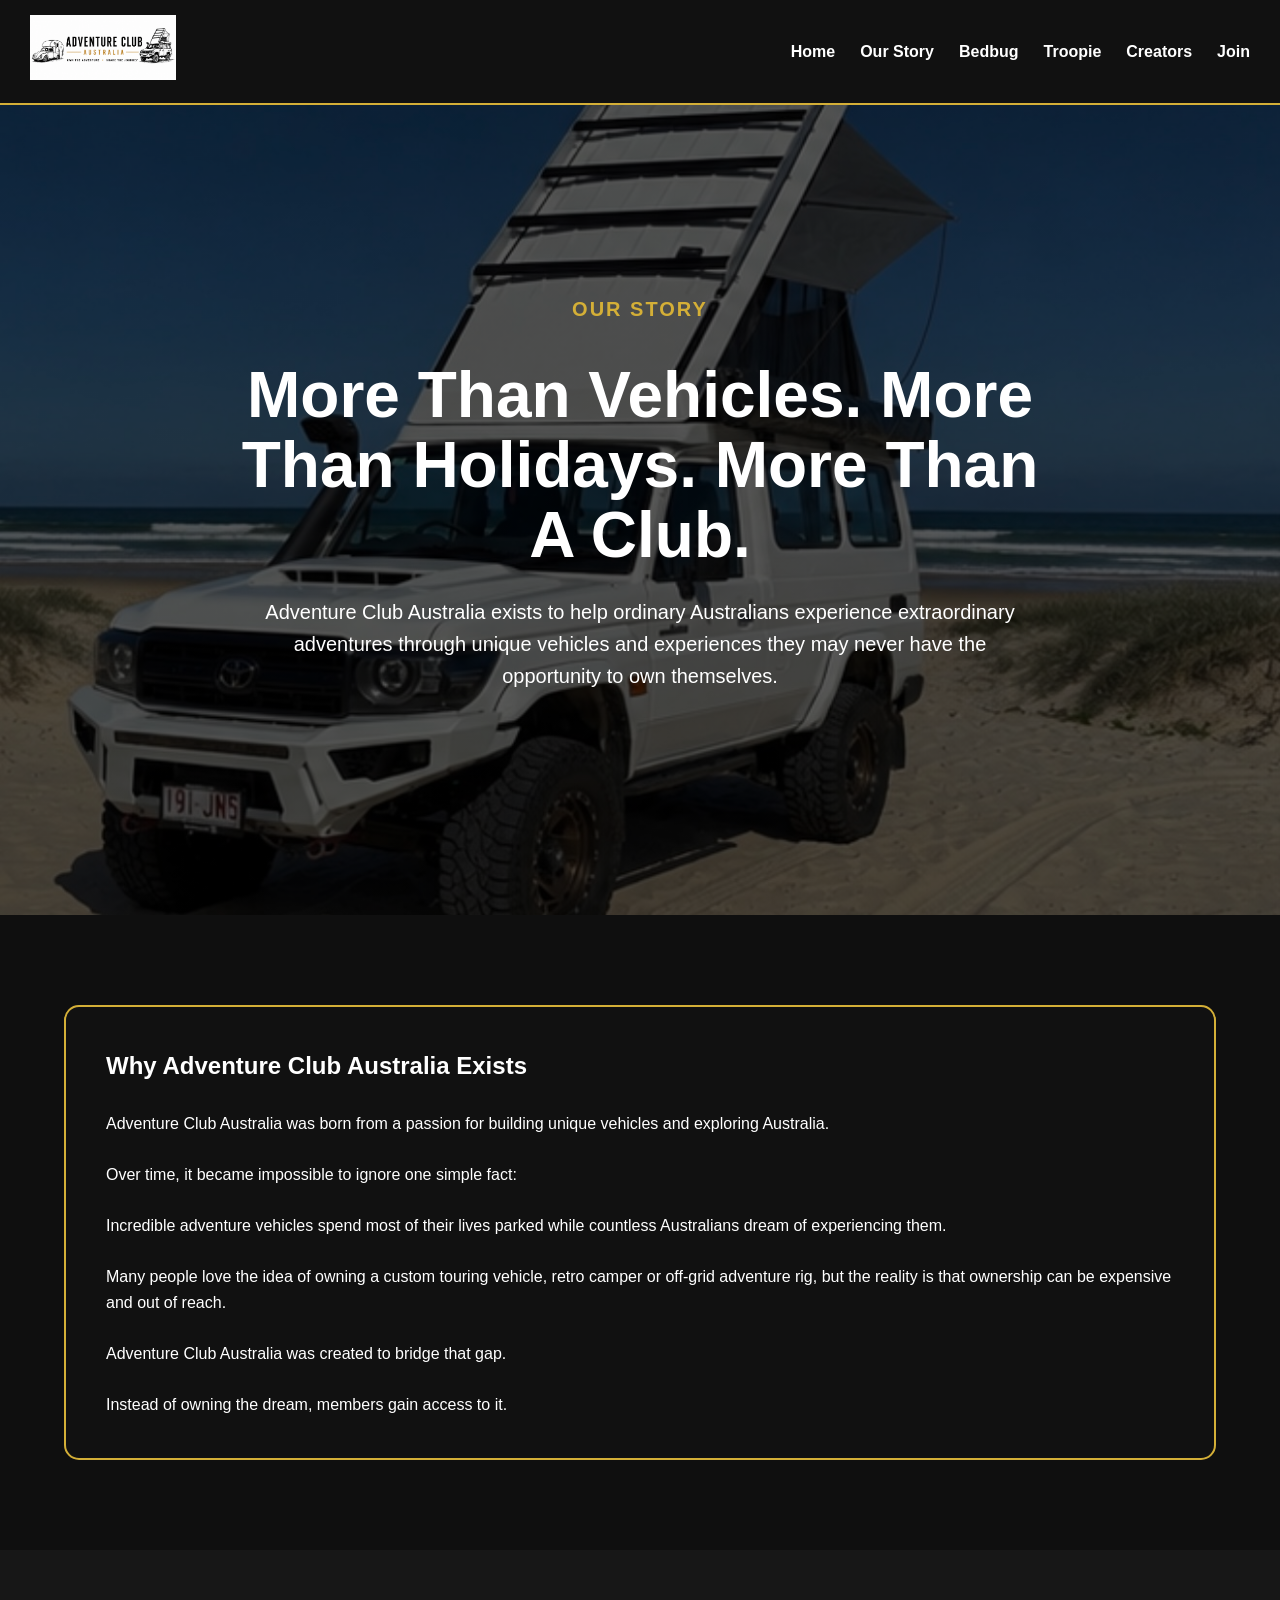
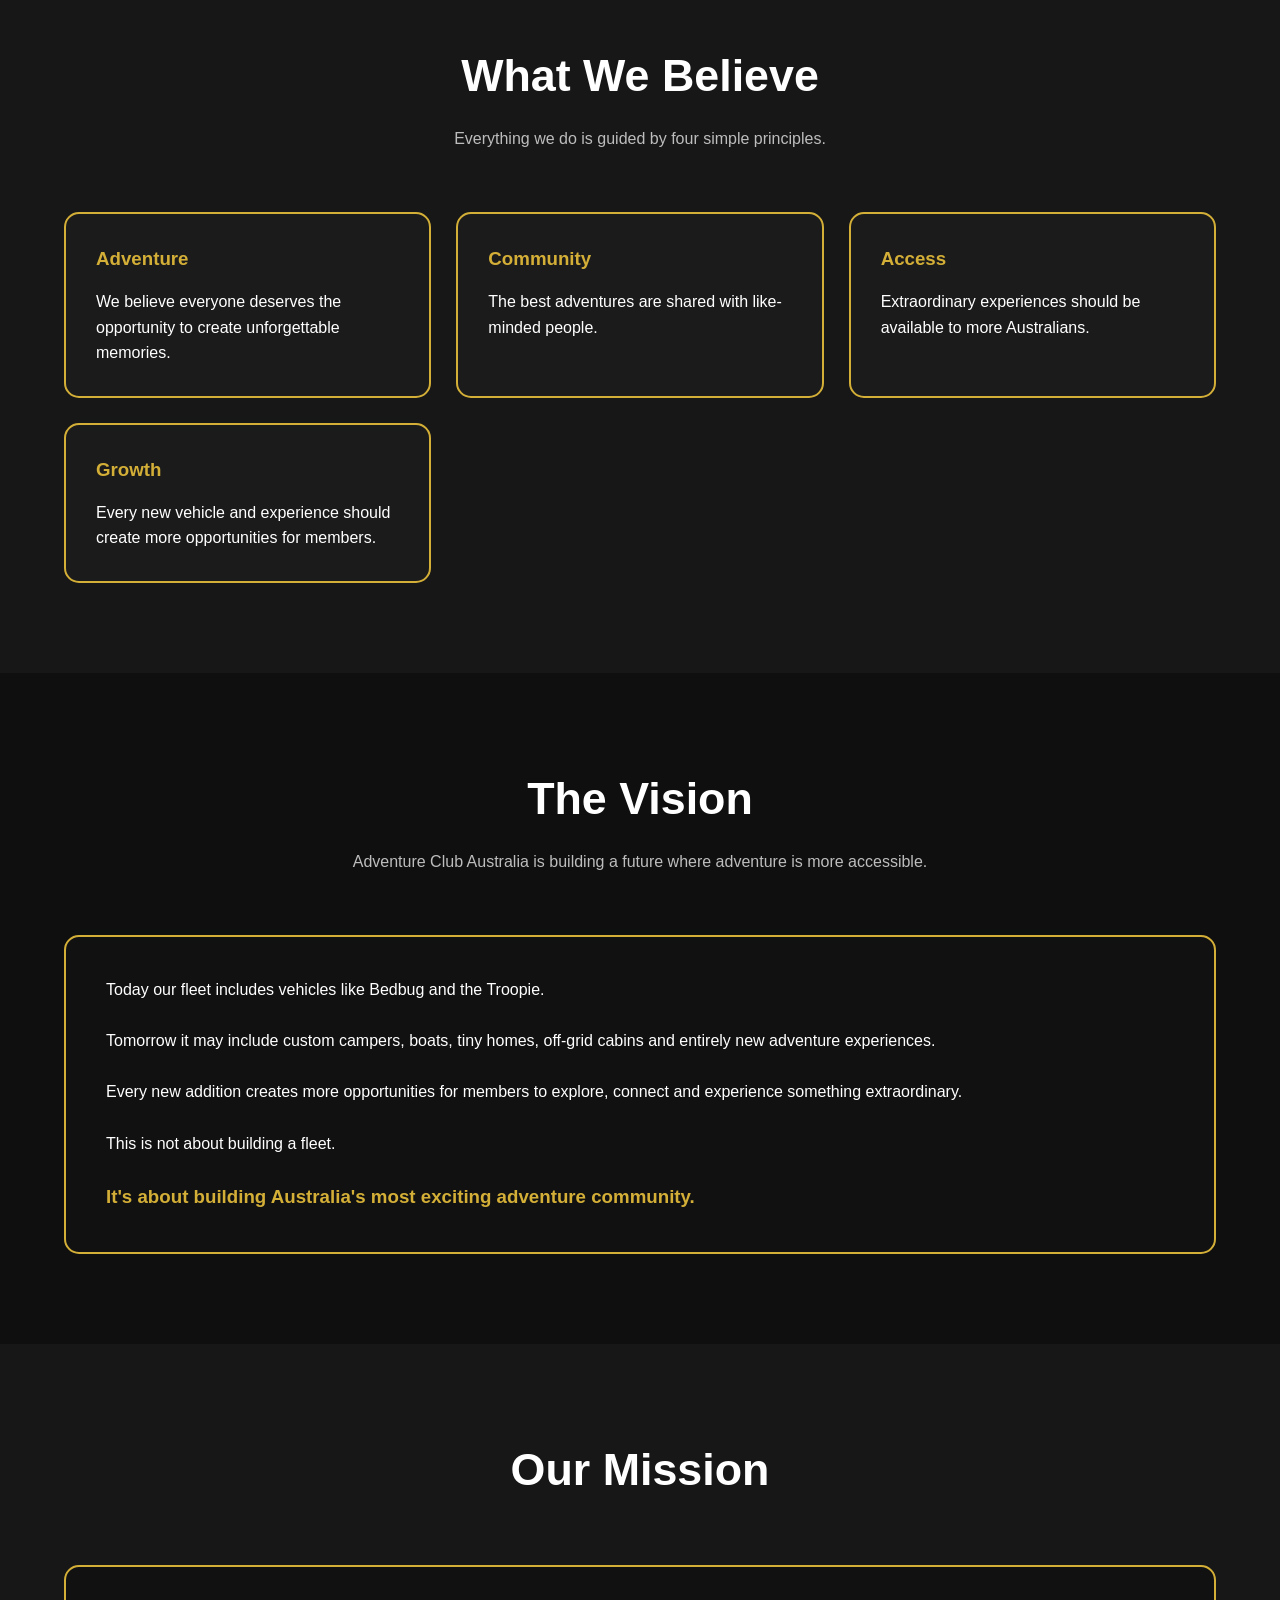
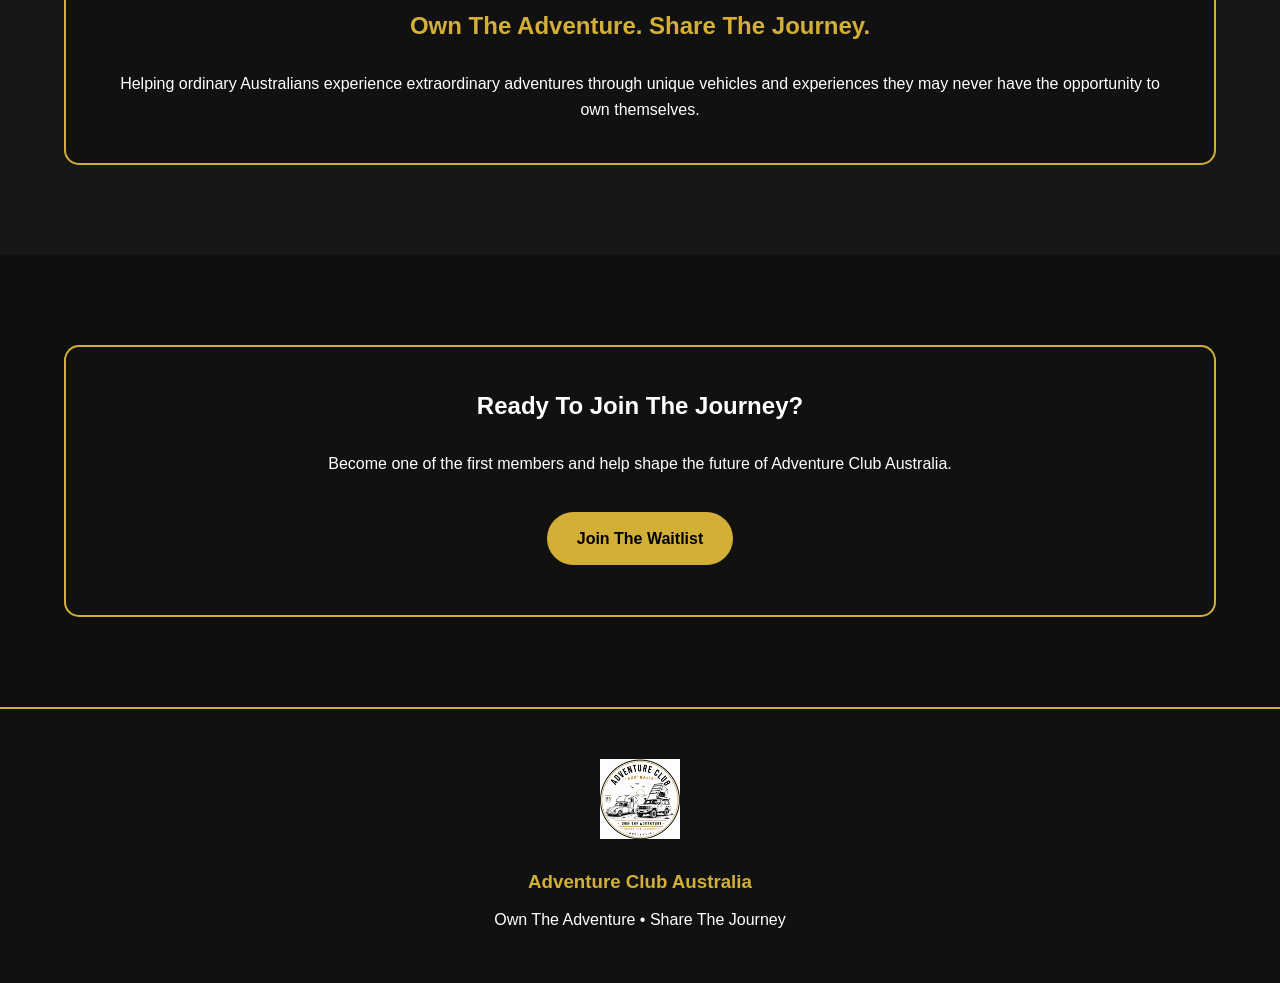
==== commit 9410c635: "Update about.html" ====
--- a/about.html
+++ b/about.html
@@ -2,382 +2,284 @@
 <html lang="en">
 
 <head>
-
 <meta charset="UTF-8">
 <meta name="viewport" content="width=device-width, initial-scale=1.0">
 
-<title>
-Our Story | Adventure Club Australia
-</title>
-
-<meta name="description"
-content="Learn about the vision behind Adventure Club Australia and the mission to build Australia's first community-powered adventure fleet.">
+<title>Our Story | Adventure Club Australia</title>
+
+<meta name="description" content="Learn why Adventure Club Australia was created and how we're helping ordinary Australians experience extraordinary adventures.">
 
 <link rel="stylesheet" href="styles.css">
-
 </head>
 
 <body>
 
 <header>
-
-<div class="header-inner">
-
-<a href="index.html">
-<img src="IMG_5791.png"
-alt="Adventure Club Australia"
-class="header-logo">
-</a>
-
-<nav>
-
-<a href="index.html">Home</a>
-<a href="about.html">Our Story</a>
-<a href="bedbug.html">Bedbug</a>
-<a href="troopie.html">Troopie</a>
-<a href="creators.html">Creators</a>
-<a href="join.html">Join</a>
-
-</nav>
-
-</div>
-
+  <div class="header-inner">
+    <a href="index.html">
+      <img src="IMG_5791.png" alt="Adventure Club Australia" class="header-logo">
+    </a>
+
+    <nav>
+      <a href="index.html">Home</a>
+      <a href="about.html">Our Story</a>
+      <a href="bedbug.html">Bedbug</a>
+      <a href="troopie.html">Troopie</a>
+      <a href="creators.html">Creators</a>
+      <a href="join.html">Join</a>
+    </nav>
+  </div>
 </header>
 
-<section class="hero"
-style="
+<section class="hero" style="
 background:
-linear-gradient(
-rgba(0,0,0,0.55),
-rgba(0,0,0,0.55)
-),
-url('IMG_5712.png');
+linear-gradient(rgba(0,0,0,0.65), rgba(0,0,0,0.65)),
+url('IMG_5772.jpeg');
 background-size:cover;
 background-position:center;
 ">
 
-<div class="hero-content">
-
-<h1>
-Building Australia's Shared Adventure Fleet.
-</h1>
-
-<p>
-Adventure Club Australia was created to make incredible
-travel experiences more accessible while building a
-community around freedom, exploration and adventure.
-</p>
-
-</div>
+  <div class="hero-content">
+
+    <p class="eyebrow">Our Story</p>
+
+    <h1>
+      More Than Vehicles.
+      More Than Holidays.
+      More Than A Club.
+    </h1>
+
+    <p>
+      Adventure Club Australia exists to help ordinary Australians experience
+      extraordinary adventures through unique vehicles and experiences they may
+      never have the opportunity to own themselves.
+    </p>
+
+  </div>
 
 </section>
 
 <section>
 
-<div class="container">
-
-<div class="section-title">
-
-<h2>
-Why We Exist
-</h2>
-
-<p>
-Adventure Club Australia was born from a simple observation.
-</p>
-
-</div>
-
-<div class="gold-box">
-
-<p>
-Most adventure vehicles cost tens or hundreds of thousands
-of dollars to build, insure, maintain and store.
-</p>
-
-<br>
-
-<p>
-Despite that investment, many of these vehicles spend most
-of their lives parked in sheds and garages waiting for the
-next trip.
-</p>
-
-<br>
-
-<p>
-At the same time, thousands of Australians dream of taking
-more road trips, camping adventures and off-grid escapes,
-but can't justify owning multiple purpose-built vehicles.
-</p>
-
-<br>
-
-<p>
-Adventure Club Australia exists to bridge that gap.
-</p>
-
-<br>
-
-<p>
-Our vision is to create a community-powered fleet that gives
-members access to incredible adventure vehicles while sharing
-the costs, experiences and journey together.
-</p>
-
-</div>
-
-</div>
+  <div class="container">
+
+    <div class="gold-box">
+
+      <h2>Why Adventure Club Australia Exists</h2>
+
+      <br>
+
+      <p>
+        Adventure Club Australia was born from a passion for building unique
+        vehicles and exploring Australia.
+      </p>
+
+      <br>
+
+      <p>
+        Over time, it became impossible to ignore one simple fact:
+      </p>
+
+      <br>
+
+      <p>
+        Incredible adventure vehicles spend most of their lives parked while
+        countless Australians dream of experiencing them.
+      </p>
+
+      <br>
+
+      <p>
+        Many people love the idea of owning a custom touring vehicle, retro
+        camper or off-grid adventure rig, but the reality is that ownership
+        can be expensive and out of reach.
+      </p>
+
+      <br>
+
+      <p>
+        Adventure Club Australia was created to bridge that gap.
+      </p>
+
+      <br>
+
+      <p>
+        Instead of owning the dream, members gain access to it.
+      </p>
+
+    </div>
+
+  </div>
 
 </section>
 
 <section class="dark-section">
 
-<div class="container">
-
-<div class="section-title">
-
-<h2>
-Our Mission
-</h2>
-
-<p>
-Own The Adventure. Share The Journey.
-</p>
-
-</div>
-
-<div class="feature-grid">
-
-<div class="feature-card">
-
-<h3>
-Accessible Adventure
-</h3>
-
-<p>
-Give more Australians access to unique travel experiences
-without the full cost of ownership.
-</p>
-
-</div>
-
-<div class="feature-card">
-
-<h3>
-Community First
-</h3>
-
-<p>
-Build a passionate community of travellers, explorers,
-creators and adventure seekers.
-</p>
-
-</div>
-
-<div class="feature-card">
-
-<h3>
-Future Growth
-</h3>
-
-<p>
-Continue expanding the fleet with new vehicles,
-experiences and opportunities.
-</p>
-
-</div>
-
-</div>
-
-</div>
+  <div class="container">
+
+    <div class="section-title">
+
+      <h2>What We Believe</h2>
+
+      <p>
+        Everything we do is guided by four simple principles.
+      </p>
+
+    </div>
+
+    <div class="feature-grid">
+
+      <div class="feature-card">
+        <h3>Adventure</h3>
+        <p>
+          We believe everyone deserves the opportunity to create unforgettable memories.
+        </p>
+      </div>
+
+      <div class="feature-card">
+        <h3>Community</h3>
+        <p>
+          The best adventures are shared with like-minded people.
+        </p>
+      </div>
+
+      <div class="feature-card">
+        <h3>Access</h3>
+        <p>
+          Extraordinary experiences should be available to more Australians.
+        </p>
+      </div>
+
+      <div class="feature-card">
+        <h3>Growth</h3>
+        <p>
+          Every new vehicle and experience should create more opportunities for members.
+        </p>
+      </div>
+
+    </div>
+
+  </div>
 
 </section>
 
 <section>
 
-<div class="container">
-
-<div class="section-title">
-
-<h2>
-Meet The Founder
-</h2>
-
-</div>
-
-<div class="gold-box">
-
-<p>
-Hi, I'm Jake.
-</p>
-
-<br>
-
-<p>
-I've always had a passion for building unique vehicles and
-exploring Australia.
-</p>
-
-<br>
-
-<p>
-Over the years I've built a collection of vehicles that each
-offer a completely different adventure experience — from a
-retro Volkswagen Beetle camper to a 405 horsepower Toyota
-Troopie built for remote off-grid touring.
-</p>
-
-<br>
-
-<p>
-The idea behind Adventure Club Australia came from wanting
-to create something bigger than a collection of vehicles.
-</p>
-
-<br>
-
-<p>
-I wanted to create a community where people could access
-incredible adventures, share experiences and help build
-something unique together.
-</p>
-
-<br>
-
-<p>
-Adventure Club Australia isn't just about vehicles.
-</p>
-
-<br>
-
-<p>
-It's about freedom, exploration, community and creating
-memories that last a lifetime.
-</p>
-
-</div>
-
-</div>
+  <div class="container">
+
+    <div class="section-title">
+
+      <h2>The Vision</h2>
+
+      <p>
+        Adventure Club Australia is building a future where adventure is more accessible.
+      </p>
+
+    </div>
+
+    <div class="gold-box">
+
+      <p>
+        Today our fleet includes vehicles like Bedbug and the Troopie.
+      </p>
+
+      <br>
+
+      <p>
+        Tomorrow it may include custom campers, boats, tiny homes,
+        off-grid cabins and entirely new adventure experiences.
+      </p>
+
+      <br>
+
+      <p>
+        Every new addition creates more opportunities for members to explore,
+        connect and experience something extraordinary.
+      </p>
+
+      <br>
+
+      <p>
+        This is not about building a fleet.
+      </p>
+
+      <br>
+
+      <h3 style="color:#d4af37;">
+        It's about building Australia's most exciting adventure community.
+      </h3>
+
+    </div>
+
+  </div>
+
+</section>
+
+<section class="dark-section">
+
+  <div class="container">
+
+    <div class="section-title">
+
+      <h2>Our Mission</h2>
+
+    </div>
+
+    <div class="gold-box" style="text-align:center;">
+
+      <h2 style="color:#d4af37;">
+        Own The Adventure.
+        Share The Journey.
+      </h2>
+
+      <br>
+
+      <p>
+        Helping ordinary Australians experience extraordinary adventures through
+        unique vehicles and experiences they may never have the opportunity to own themselves.
+      </p>
+
+    </div>
+
+  </div>
 
 </section>
 
 <section>
 
-<div class="container">
-
-<div class="section-title">
-
-<h2>
-Where We're Going
-</h2>
-
-<p>
-The fleet is only the beginning.
-</p>
-
-</div>
-
-<div class="roadmap">
-
-<div class="roadmap-item">
-
-<h3>2026</h3>
-
-<p>
-Bedbug<br>
-Troopie<br>
-Colorado<br>
-Jimny
-</p>
-
-</div>
-
-<div class="roadmap-item">
-
-<h3>2027</h3>
-
-<p>
-Retro Kombi<br>
-Hiace Camper<br>
-Family Tourer
-</p>
-
-</div>
-
-<div class="roadmap-item">
-
-<h3>2028</h3>
-
-<p>
-Boats<br>
-Tiny Homes<br>
-Adventure Cabins
-</p>
-
-</div>
-
-<div class="roadmap-item">
-
-<h3>2030+</h3>
-
-<p>
-Australia's Largest Shared Adventure Fleet
-</p>
-
-</div>
-
-</div>
-
-</div>
-
-</section>
-
-<section class="dark-section">
-
-<div class="container">
-
-<div class="gold-box"
-style="text-align:center;">
-
-<h2>
-Join Us From The Beginning
-</h2>
-
-<p>
-We're currently seeking our first 100 Founding Members to
-help shape the future of Adventure Club Australia.
-</p>
-
-<br>
-
-<a href="join.html"
-class="btn">
-Become A Founding Member
-</a>
-
-</div>
-
-</div>
+  <div class="container">
+
+    <div class="gold-box" style="text-align:center;">
+
+      <h2>Ready To Join The Journey?</h2>
+
+      <br>
+
+      <p>
+        Become one of the first members and help shape the future of Adventure Club Australia.
+      </p>
+
+      <br>
+
+      <a href="join.html" class="btn">
+        Join The Waitlist
+      </a>
+
+    </div>
+
+  </div>
 
 </section>
 
 <footer>
 
-<img src="IMG_5785.png"
-alt="Adventure Club Australia"
-class="footer-logo">
-
-<h3>
-Adventure Club Australia
-</h3>
-
-<p>
-Own The Adventure • Share The Journey
-</p>
+  <img src="IMG_5785.png" alt="Adventure Club Australia" class="footer-logo">
+
+  <h3>Adventure Club Australia</h3>
+
+  <p>Own The Adventure • Share The Journey</p>
 
 </footer>
 
 </body>
-
 </html>
--- a/styles.css
+++ b/styles.css
@@ -1,429 +1,302 @@
-/* ==========================
-   ADVENTURE CLUB AUSTRALIA
-========================== */
-
-:root{
-    --gold:#c6a15b;
-    --dark-gold:#9a762d;
-    --black:#111111;
-    --cream:#f8f6f2;
-    --white:#ffffff;
-    --grey:#666666;
-}
-
-*{
-    margin:0;
-    padding:0;
-    box-sizing:border-box;
-}
-
-html{
-    scroll-behavior:smooth;
-}
-
-body{
-    font-family:Arial, Helvetica, sans-serif;
-    background:var(--cream);
-    color:#222;
-    line-height:1.6;
-}
-
-img{
-    max-width:100%;
-    display:block;
-}
-
-a{
-    text-decoration:none;
-}
-
-/* ==========================
-   HEADER
-========================== */
-
-header{
-    background:white;
-    border-bottom:2px solid var(--gold);
-    position:sticky;
-    top:0;
-    z-index:999;
-}
-
-.header-inner{
-    width:92%;
-    max-width:1200px;
-    margin:auto;
-    display:flex;
-    justify-content:space-between;
-    align-items:center;
-    padding:15px 0;
-}
-
-.header-logo{
-    height:70px;
-    width:auto;
-}
-
-nav{
-    display:flex;
-    gap:20px;
-}
-
-nav a{
-    color:#111;
-    font-weight:700;
-    text-transform:uppercase;
-    font-size:14px;
-    letter-spacing:0.5px;
-}
-
-nav a:hover{
-    color:var(--dark-gold);
-}
-
-/* ==========================
-   HERO SECTION
-========================== */
-
-.hero{
-    min-height:85vh;
-    display:flex;
-    align-items:center;
-    position:relative;
-    background-size:cover;
-    background-position:center;
-    color:white;
-}
-
-.hero::before{
-    content:"";
-    position:absolute;
-    inset:0;
-    background:rgba(0,0,0,0.55);
-}
-
-.hero-content{
-    position:relative;
-    width:90%;
-    max-width:1200px;
-    margin:auto;
-}
-
-.hero h1{
-    font-size:clamp(48px,8vw,100px);
-    line-height:0.95;
-    margin-bottom:25px;
-}
-
-.hero p{
-    font-size:22px;
-    max-width:750px;
-    margin-bottom:25px;
-    color:#f5f5f5;
-}
-
-/* ==========================
-   BUTTONS
-========================== */
-
-.btn{
-    display:inline-block;
-    background:var(--gold);
-    color:#111;
-    padding:16px 32px;
-    border-radius:50px;
-    font-weight:700;
-    border:2px solid var(--gold);
-    transition:0.3s;
-}
-
-.btn:hover{
-    transform:translateY(-3px);
-}
-
-.btn-secondary{
-    display:inline-block;
-    background:transparent;
-    color:white;
-    padding:16px 32px;
-    border-radius:50px;
-    font-weight:700;
-    border:2px solid white;
-    margin-left:15px;
-}
-
-/* ==========================
-   GENERAL SECTIONS
-========================== */
-
-section{
-    padding:80px 0;
-}
-
-.container{
-    width:90%;
-    max-width:1200px;
-    margin:auto;
-}
-
-.section-title{
-    text-align:center;
-    margin-bottom:50px;
-}
-
-.section-title h2{
-    font-size:50px;
-    margin-bottom:15px;
-}
-
-.section-title p{
-    max-width:800px;
-    margin:auto;
-}
-
-/* ==========================
-   GOLD BOXES
-========================== */
-
-.gold-box{
-    background:white;
-    border:2px solid var(--gold);
-    border-radius:25px;
-    padding:35px;
-    box-shadow:0 15px 40px rgba(0,0,0,0.08);
-}
-
-/* ==========================
-   CARDS
-========================== */
-
-.cards{
-    display:grid;
-    grid-template-columns:repeat(2,1fr);
-    gap:30px;
-}
-
-.card{
-    background:white;
-    border:2px solid var(--gold);
-    border-radius:25px;
-    overflow:hidden;
-    box-shadow:0 15px 40px rgba(0,0,0,0.08);
-}
-
-.card img{
-    width:100%;
-    height:350px;
-    object-fit:cover;
-}
-
-.card-content{
-    padding:30px;
-}
-
-.card h3{
-    margin-bottom:15px;
-    font-size:32px;
-}
-
-/* ==========================
-   STATS COUNTERS
-========================== */
-
-.stats-grid{
-    display:grid;
-    grid-template-columns:repeat(4,1fr);
-    gap:25px;
-}
-
-.stat-box{
-    background:white;
-    border:2px solid var(--gold);
-    border-radius:25px;
-    padding:30px;
-    text-align:center;
-}
-
-.stat-number{
-    font-size:48px;
-    font-weight:800;
-    color:var(--gold);
-}
-
-.stat-title{
-    font-size:14px;
-    text-transform:uppercase;
-    letter-spacing:1px;
-    margin-top:10px;
-}
-
-/* ==========================
-   ROADMAP
-========================== */
-
-.roadmap{
-    display:grid;
-    grid-template-columns:repeat(4,1fr);
-    gap:25px;
-}
-
-.roadmap-item{
-    background:white;
-    border:2px solid var(--gold);
-    border-radius:25px;
-    padding:30px;
-}
-
-.roadmap-item h3{
-    color:var(--dark-gold);
-    margin-bottom:15px;
-}
-
-/* ==========================
-   FEATURE GRID
-========================== */
-
-.feature-grid{
-    display:grid;
-    grid-template-columns:repeat(3,1fr);
-    gap:25px;
-}
-
-.feature-card{
-    background:white;
-    border:2px solid var(--gold);
-    border-radius:20px;
-    padding:25px;
-}
-
-.feature-card h3{
-    margin-bottom:10px;
-}
-
-/* ==========================
-   GALLERY
-========================== */
-
-.gallery-grid{
-    display:grid;
-    grid-template-columns:repeat(3,1fr);
-    gap:20px;
-}
-
-.gallery-grid img{
-    height:300px;
-    width:100%;
-    object-fit:cover;
-    border-radius:20px;
-    border:2px solid var(--gold);
-}
-
-/* ==========================
-   FORMS
-========================== */
-
-.join-form{
-    max-width:700px;
-    margin:auto;
-}
-
-.join-form input,
-.join-form textarea,
-.join-form select{
-    width:100%;
-    padding:16px;
-    margin-bottom:15px;
-    border-radius:10px;
-    border:1px solid #ddd;
-    font-size:16px;
-}
-
-.join-form button{
-    width:100%;
-    border:none;
-}
-
-/* ==========================
-   DARK SECTION
-========================== */
-
-.dark-section{
-    background:#111;
-    color:white;
-}
-
-.dark-section p{
-    color:#ddd;
-}
-
-.dark-section .gold-box,
-.dark-section .feature-card,
-.dark-section .stat-box{
-    background:rgba(255,255,255,0.04);
-}
-
-/* ==========================
-   FOOTER
-========================== */
-
-footer{
-    background:#111;
-    color:white;
-    text-align:center;
-    padding:60px 20px;
-}
-
-.footer-logo{
-    width:250px;
-    max-width:80%;
-    margin:0 auto 25px;
-}
-
-footer h3{
-    margin-bottom:10px;
-}
-
-footer p{
-    color:#ccc;
-}
-
-/* ==========================
-   MOBILE
-========================== */
-
-@media(max-width:900px){
-
-    .header-inner{
-        flex-direction:column;
-    }
-
-    nav{
-        flex-wrap:wrap;
-        justify-content:center;
-    }
-
-    .cards,
-    .stats-grid,
-    .roadmap,
-    .feature-grid,
-    .gallery-grid{
-        grid-template-columns:1fr;
-    }
-
-    .hero h1{
-        font-size:56px;
-    }
-
-    .hero p{
-        font-size:18px;
-    }
-
-    .btn,
-    .btn-secondary{
-        display:block;
-        width:100%;
-        text-align:center;
-        margin:10px 0;
-    }
-
-}
+/* ===== GLOBAL ===== */
+
+* {
+  margin: 0;
+  padding: 0;
+  box-sizing: border-box;
+}
+
+html {
+  scroll-behavior: smooth;
+}
+
+body {
+  background: #0f0f0f;
+  color: white;
+  font-family: Arial, Helvetica, sans-serif;
+  line-height: 1.6;
+}
+
+/* ===== CONTAINER ===== */
+
+.container {
+  width: 90%;
+  max-width: 1200px;
+  margin: auto;
+}
+
+/* ===== HEADER ===== */
+
+header {
+  background: #111;
+  border-bottom: 2px solid #d4af37;
+  position: sticky;
+  top: 0;
+  z-index: 1000;
+}
+
+.header-inner {
+  display: flex;
+  justify-content: space-between;
+  align-items: center;
+  padding: 15px 30px;
+}
+
+.header-logo {
+  height: 65px;
+}
+
+nav {
+  display: flex;
+  gap: 25px;
+}
+
+nav a {
+  color: white;
+  text-decoration: none;
+  font-weight: bold;
+  transition: 0.3s;
+}
+
+nav a:hover {
+  color: #d4af37;
+}
+
+/* ===== HERO ===== */
+
+.hero {
+  min-height: 90vh;
+  display: flex;
+  align-items: center;
+  justify-content: center;
+  text-align: center;
+  padding: 60px 20px;
+}
+
+.hero-content {
+  max-width: 850px;
+}
+
+.eyebrow {
+  color: #d4af37;
+  font-weight: bold;
+  text-transform: uppercase;
+  letter-spacing: 2px;
+  margin-bottom: 20px;
+}
+
+.hero h1 {
+  font-size: 4rem;
+  line-height: 1.1;
+  margin-bottom: 25px;
+}
+
+.hero p {
+  font-size: 1.25rem;
+  max-width: 750px;
+  margin: auto;
+  margin-bottom: 35px;
+}
+
+/* ===== BUTTONS ===== */
+
+.btn {
+  display: inline-block;
+  background: #d4af37;
+  color: black;
+  padding: 14px 30px;
+  border-radius: 50px;
+  text-decoration: none;
+  font-weight: bold;
+  margin: 10px;
+  transition: 0.3s;
+}
+
+.btn:hover {
+  transform: translateY(-3px);
+}
+
+.btn-secondary {
+  display: inline-block;
+  border: 2px solid #d4af37;
+  color: #d4af37;
+  padding: 12px 28px;
+  border-radius: 50px;
+  text-decoration: none;
+  font-weight: bold;
+  margin: 10px;
+}
+
+/* ===== SECTIONS ===== */
+
+section {
+  padding: 90px 0;
+}
+
+.dark-section {
+  background: #171717;
+}
+
+.section-title {
+  text-align: center;
+  max-width: 900px;
+  margin: auto;
+  margin-bottom: 60px;
+}
+
+.section-title h2 {
+  font-size: 2.8rem;
+  margin-bottom: 15px;
+}
+
+.section-title p {
+  color: #bdbdbd;
+}
+
+/* ===== GOLD BOX ===== */
+
+.gold-box {
+  border: 2px solid #d4af37;
+  border-radius: 15px;
+  padding: 40px;
+  background: #111;
+}
+
+/* ===== FEATURES ===== */
+
+.feature-grid {
+  display: grid;
+  grid-template-columns: repeat(auto-fit,minmax(280px,1fr));
+  gap: 25px;
+}
+
+.feature-card {
+  background: #1b1b1b;
+  border: 2px solid #d4af37;
+  border-radius: 15px;
+  padding: 30px;
+}
+
+.feature-card h3 {
+  margin-bottom: 15px;
+  color: #d4af37;
+}
+
+/* ===== VEHICLE CARDS ===== */
+
+.cards {
+  display: grid;
+  grid-template-columns: repeat(auto-fit,minmax(350px,1fr));
+  gap: 30px;
+}
+
+.card {
+  background: #171717;
+  border: 2px solid #d4af37;
+  border-radius: 15px;
+  overflow: hidden;
+}
+
+.card img {
+  width: 100%;
+  height: 300px;
+  object-fit: cover;
+}
+
+.card-content {
+  padding: 25px;
+}
+
+.card-content h3 {
+  margin-bottom: 15px;
+  color: #d4af37;
+}
+
+.card-content p {
+  margin-bottom: 25px;
+}
+
+/* ===== STATS ===== */
+
+.stats-grid {
+  display: grid;
+  grid-template-columns: repeat(auto-fit,minmax(220px,1fr));
+  gap: 25px;
+}
+
+.stat-box {
+  background: #171717;
+  border: 2px solid #d4af37;
+  border-radius: 15px;
+  padding: 30px;
+  text-align: center;
+}
+
+.stat-number {
+  font-size: 2.5rem;
+  color: #d4af37;
+  font-weight: bold;
+}
+
+.stat-title {
+  margin-top: 10px;
+}
+
+/* ===== FOOTER ===== */
+
+footer {
+  background: #111;
+  border-top: 2px solid #d4af37;
+  text-align: center;
+  padding: 50px 20px;
+}
+
+.footer-logo {
+  height: 80px;
+  margin-bottom: 20px;
+}
+
+footer h3 {
+  color: #d4af37;
+  margin-bottom: 10px;
+}
+
+/* ===== MOBILE ===== */
+
+@media (max-width: 768px) {
+
+  .header-inner {
+    flex-direction: column;
+    gap: 15px;
+  }
+
+  nav {
+    flex-wrap: wrap;
+    justify-content: center;
+    gap: 15px;
+  }
+
+  .hero h1 {
+    font-size: 2.5rem;
+  }
+
+  .hero p {
+    font-size: 1rem;
+  }
+
+  .section-title h2 {
+    font-size: 2rem;
+  }
+
+  .cards {
+    grid-template-columns: 1fr;
+  }
+
+  .card img {
+    height: 250px;
+  }
+
+  .header-logo {
+    height: 50px;
+  }
+}
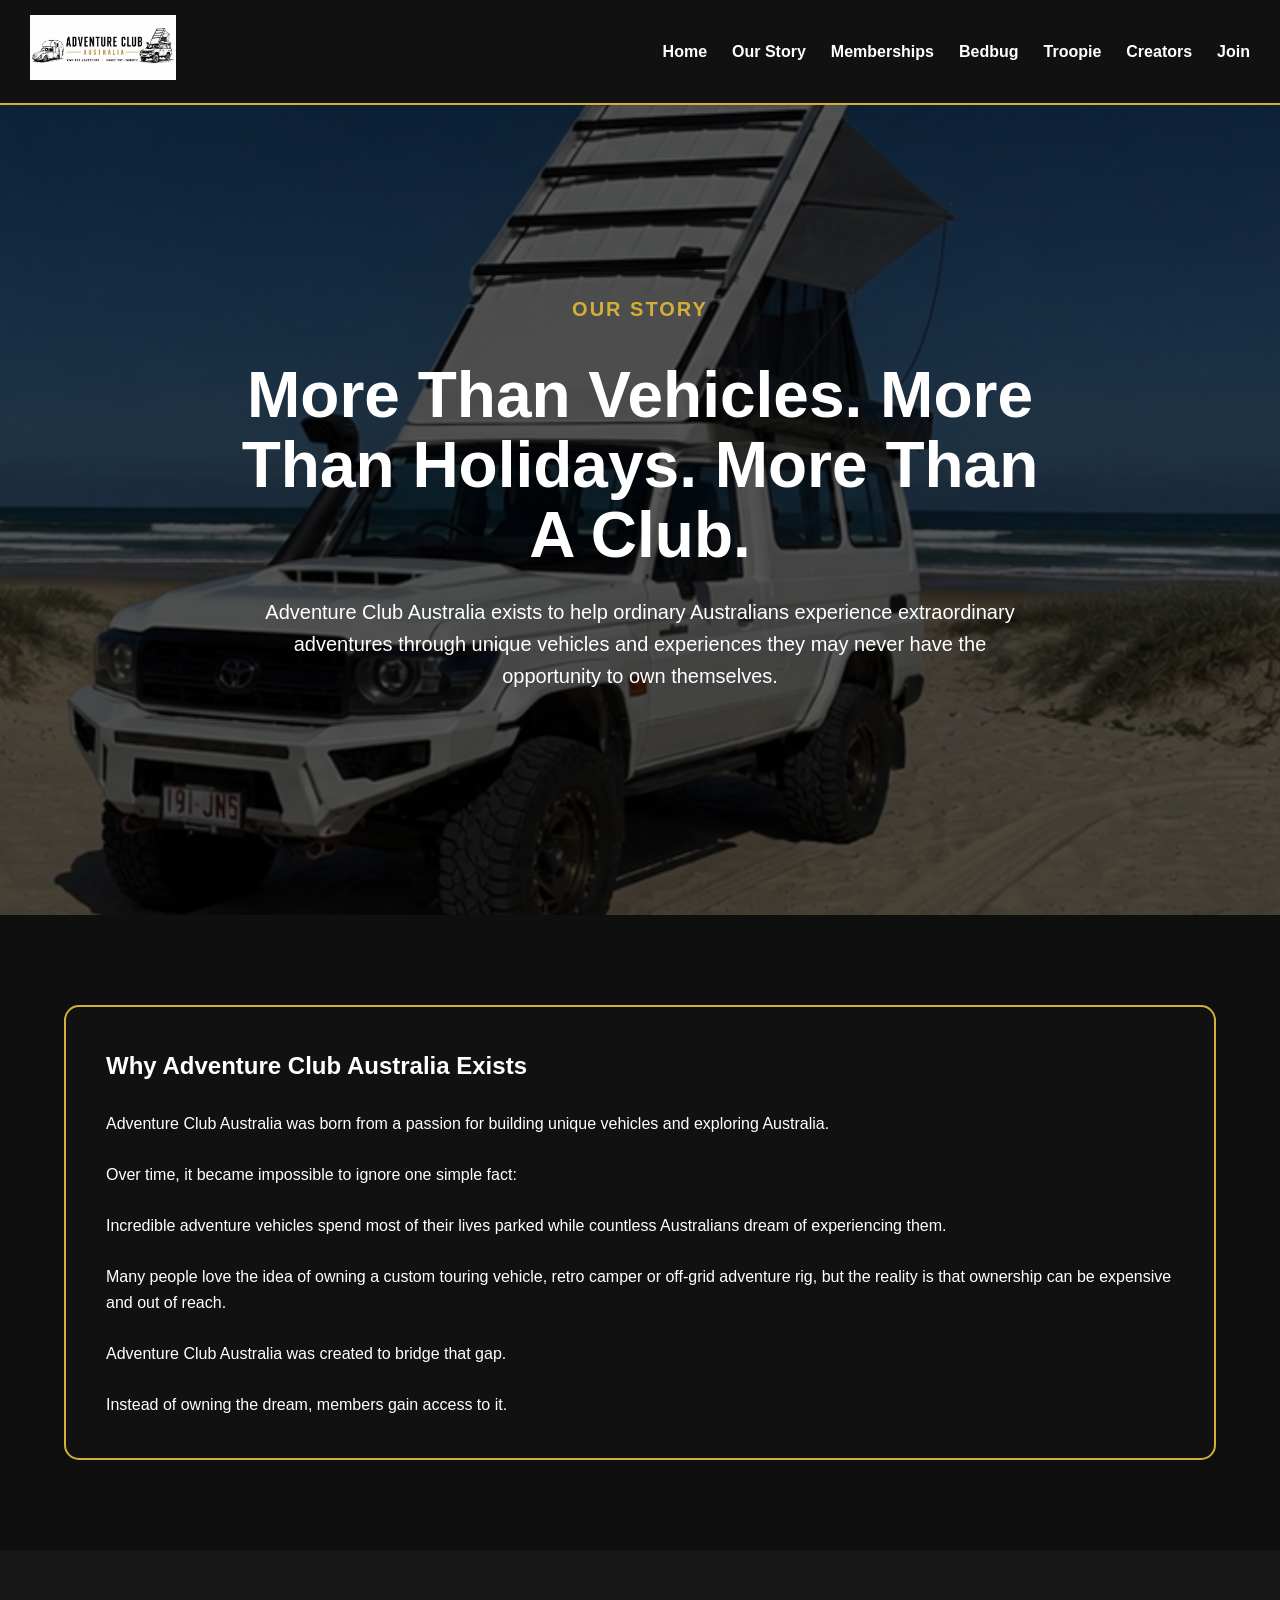
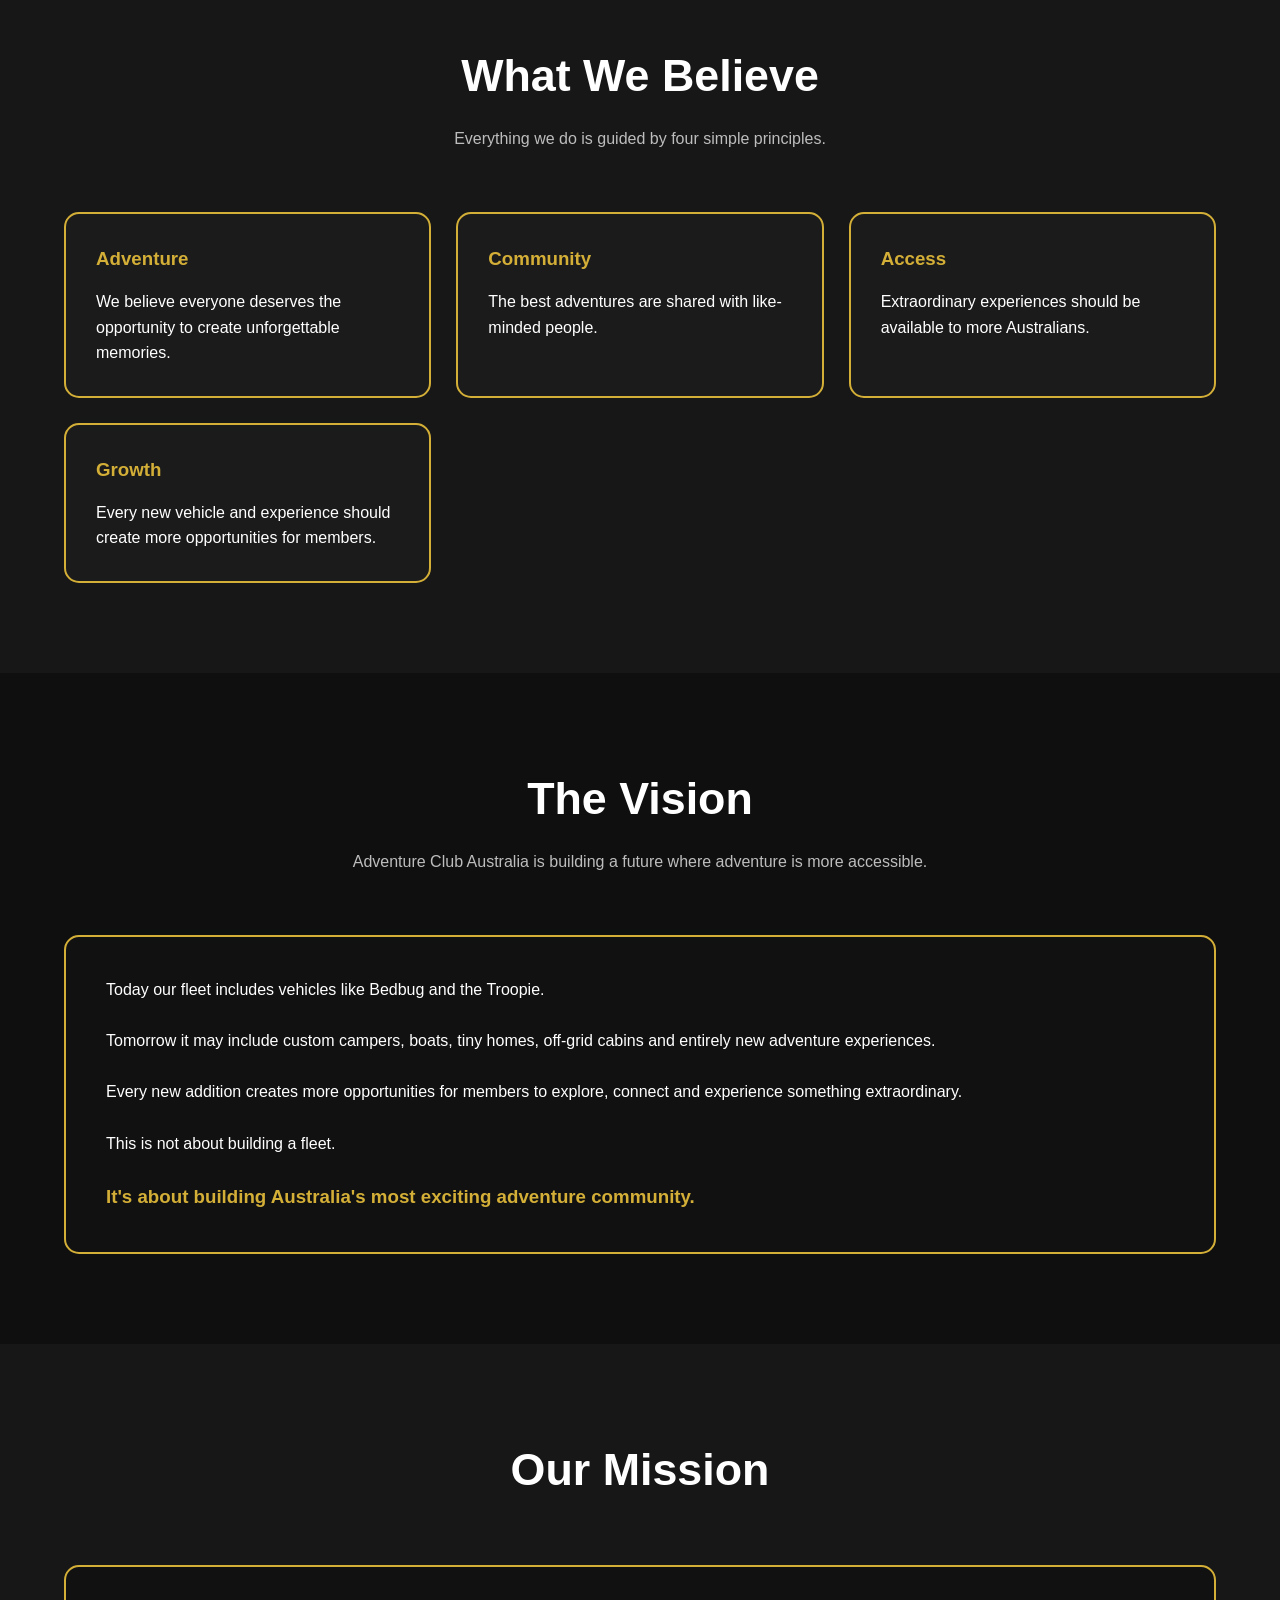
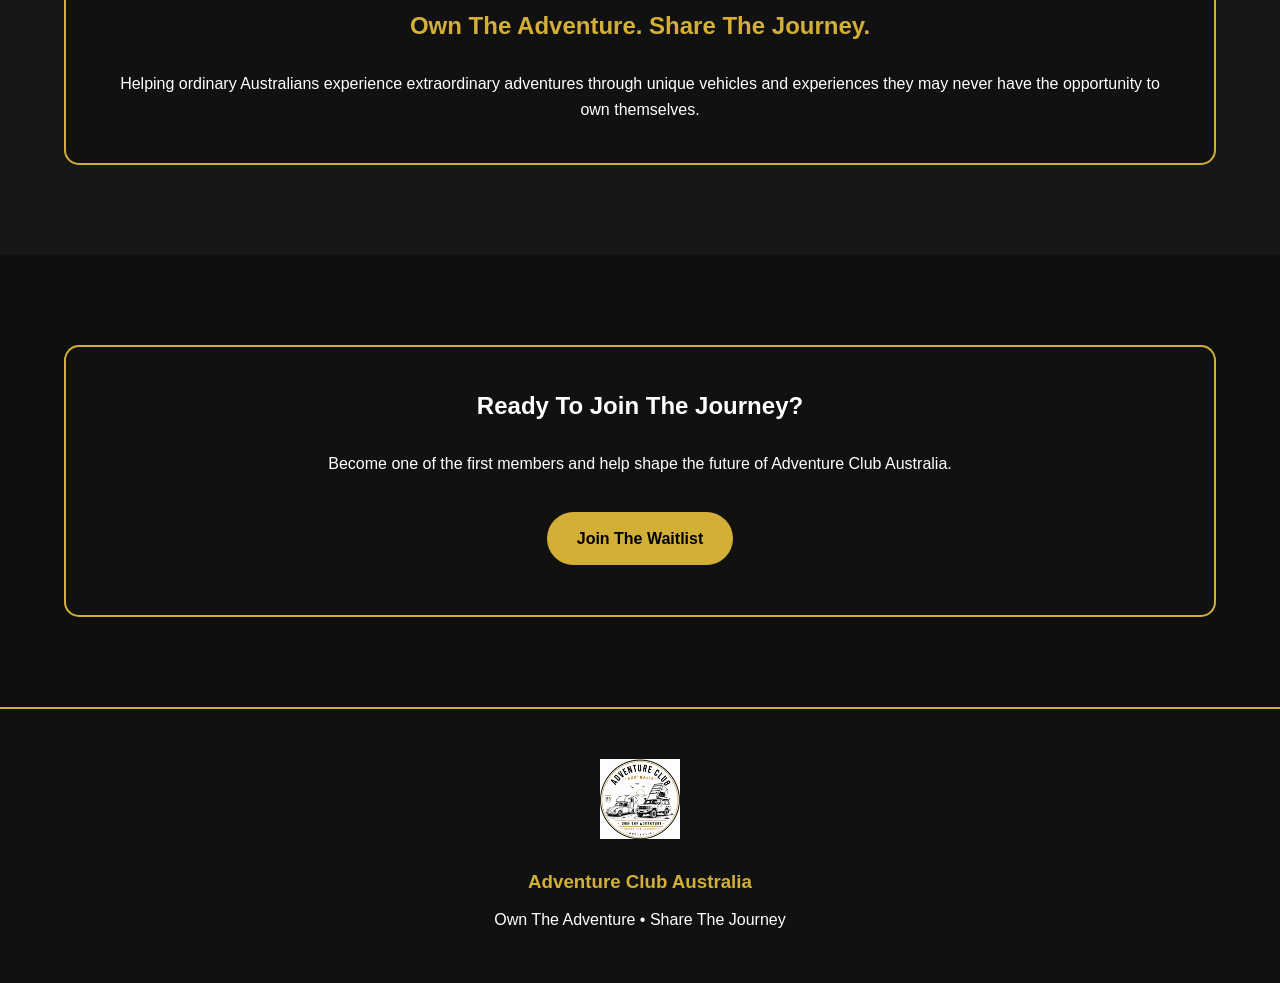
==== commit c2125fb2: "Update about.html" ====
--- a/about.html
+++ b/about.html
@@ -23,6 +23,7 @@
     <nav>
       <a href="index.html">Home</a>
       <a href="about.html">Our Story</a>
+      <a href="memberships.html">Memberships</a>
       <a href="bedbug.html">Bedbug</a>
       <a href="troopie.html">Troopie</a>
       <a href="creators.html">Creators</a>
